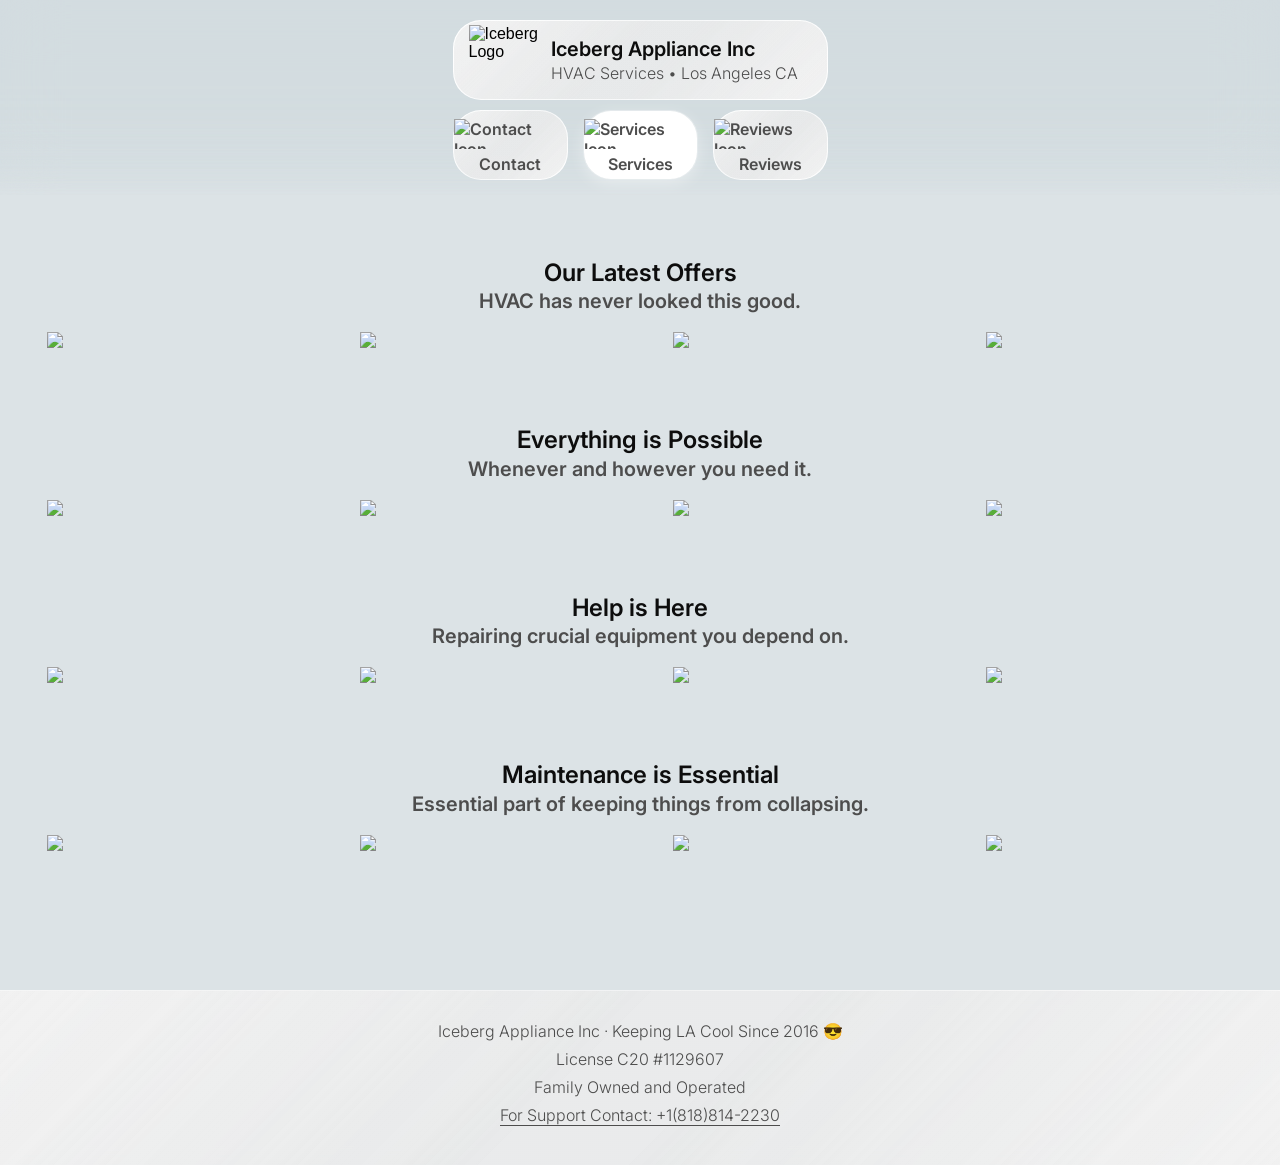
==== index.html @ 2c3974d7 "updates :)" ====
<!DOCTYPE html>
<html lang="en">
<head>
    <meta charset="UTF-8">
    <meta name="viewport" content="width=device-width, initial-scale=1.0">
    <title>L1L Project</title>
    <link rel="preconnect" href="https://fonts.googleapis.com">
    <link rel="preconnect" href="https://fonts.gstatic.com" crossorigin>
    <link href="https://fonts.googleapis.com/css2?family=Inter:wght@400;500;600;700;800;900&display=swap" rel="stylesheet">
    <link rel="stylesheet" href="Global Styles.css">
</head>

<body class="L1">

<div class="HeaderContainer">

<div class="I1T1">
  <div class="I1">
    <img src="https://i.postimg.cc/KYDVKf7N/iceberg_logo_v3_2_01.png"
         alt="Iceberg Logo" class="LogoImg">
    <div class="T1">
      <p class="T13T">Iceberg Appliance Inc</p>
      <p class="T14M">HVAC Services • Los Angeles CA</p>
    </div>
  </div>
</div>

<div class="B3">
    <a href="javascript:void(0)" id="btn-CP" class="CB" onclick="showPage('CP')">
        <img src="https://i.postimg.cc/QMMyB61G/CBI.png" class="CBI" alt="Contact Icon">
        Contact
    </a>
    <a href="javascript:void(0)" id="btn-MP" class="MB active" onclick="showPage('MP')">
        <img src="https://i.postimg.cc/4dDLSsMX/MBI.png" class="MBI" alt="Services Icon">
        Services
    </a>
    <a href="javascript:void(0)" id="btn-RP" class="RB" onclick="showPage('RP')">
        <img src="https://i.postimg.cc/KjtqXCS0/RBI.png" class="RBI" alt="Reviews Icon">
        Reviews
    </a>
</div>
</div>

<div id="MP" class="PageContent">

    <p class="MOT">Our Latest Offers<span>HVAC has never looked this good.</span></p>
    <div class="carousel-spacer">
        <div class="c-container" id="MOC">
            <div class="c-track">
                <div class="c-item"><img src="https://i.postimg.cc/FHLhCDRZ/MOC1.png" class="c-image"></div>
                <div class="c-item"><img src="https://i.postimg.cc/hjWZZxgZ/MOC2.png" class="c-image"></div>
                <div class="c-item"><img src="https://i.postimg.cc/MZCRMSxh/MOC3.png" class="c-image"></div>
                <div class="c-item"><img src="https://i.postimg.cc/HxBm8NZW/MOC4.png" class="c-image"></div>
                <div class="c-item" onclick="showPage('CP')" style="cursor: pointer;"><img src="https://i.postimg.cc/bYxMXL2r/MOC5.png" class="c-image"></div>
            </div>
        </div>
    </div>

    <p class="MIT">Everything is Possible<span>Whenever and however you need it.</span></p>
    <div class="carousel-spacer">
        <div class="c-container" id="MIC">
            <div class="c-track">
                <div class="c-item"><img src="https://i.postimg.cc/FRsGqgqV/MIC1.png" class="c-image"></div>
                <div class="c-item"><img src="https://i.postimg.cc/ZRT5p0gm/MIC2.png" class="c-image"></div>
                <div class="c-item"><img src="https://i.postimg.cc/zvQzs7Gd/MIC3.png" class="c-image"></div>
                <div class="c-item" onclick="showPage('IP')" style="cursor: pointer;"><img src="https://i.postimg.cc/J79r000v/MIC4.png" class="c-image"></div>
            </div>
        </div>
    </div>

    <p class="MRT">Help is Here<span>Repairing crucial equipment you depend on.</span></p>
    <div class="carousel-spacer">
        <div class="c-container" id="MRC">
            <div class="c-track">
                <div class="c-item"><img src="https://i.postimg.cc/RFDxhFx4/MRC1.png" class="c-image"></div>
                <div class="c-item"><img src="https://i.postimg.cc/cC3Ym6BW/MRC2.png" class="c-image"></div>
                <div class="c-item"><img src="https://i.postimg.cc/9XDrpwMP/MRC3.png" class="c-image"></div>
                <div class="c-item" onclick="showPage('CP')" style="cursor: pointer;"><img src="https://i.postimg.cc/526Fz7Bj/MRC4.png" class="c-image"></div>
            </div>
        </div>
    </div>

    <p class="MMT">Maintenance is Essential<span>Essential part of keeping things from collapsing.</span></p>
    <div class="carousel-spacer">
        <div class="c-container" id="MMC">
            <div class="c-track">
                <div class="c-item"><img src="https://i.postimg.cc/pTFM9vWQ/MMC1.png" class="c-image"></div>
                <div class="c-item"><img src="https://i.postimg.cc/rybbZFsY/MMC2.png" class="c-image"></div>
                <div class="c-item"><img src="https://i.postimg.cc/J7jWMRdm/MMC3.png" class="c-image"></div>
                <div class="c-item" onclick="showPage('CP')" style="cursor: pointer;"><img src="https://i.postimg.cc/MH98bY7W/MMC4.png" class="c-image"></div>
            </div>
        </div>
    </div>

</div>

</div> <div id="CP" class="PageContent" style="display:none;">
    <p class="MOT">Contact us Directly</p>
<a href="tel:+18188142230" class="ReusableButton">
    <div class="RB-Row"><p class="RB-Name">Arman Petrosyan</p></div>
    <div class="RB-Row"><p class="RB-Info">818-814-2230</p></div>
    <img src="https://i.postimg.cc/HnTkRWKS/CBI2.png" class="RB-Icon" alt="Phone Icon">
</a>

<a href="mailto:icebergappliance@gmail.com" class="ReusableButton">
    <div class="RB-Row"><p class="RB-Name">Company Mail</p></div>
    <div class="RB-Row"><p class="RB-Info">icebergappliance@gmail.com</p></div>
    <img src="https://i.postimg.cc/2885x6h9/EBI2.png" class="RB-Icon" alt="Mail Icon">
</a>

    <p class="MOT">Resources</p>
<a href="javascript:void(0)" onclick="showPage('IP')" class="ReusableButton">
    <div class="RB-Row"><p class="RB-Name">Inventory Page</p></div>
    <div class="RB-Row"><p class="RB-Info">See what's possible.</p></div>
    <img src="https://i.postimg.cc/L67wpQ49/IBI2.png" class="RB-Icon" alt="Inventory Icon">
</a>


    <p class="MOT">Our Serving Area</p>
    <div class="AboutPhotoWrapper">
    <img src="https://i.postimg.cc/8zWtFSFD/test-MAP.jpg" alt="Iceberg Appliance Serving Area Map" class="CompanyPhoto">
    </div>

    <p class="MOT">About our Company</p>

<div class="carousel-spacer">
    <div class="c-container" id="AboutC">
        <div class="c-track">
            <div class="c-item"><img src="https://i.postimg.cc/pLQRjrDS/kamo-condensor.png" class="c-image"></div>
            <div class="c-item"><img src="https://i.postimg.cc/5yHfQm3Q/arman-minisplit.png" class="c-image"></div>
            <div class="c-item"><img src="https://i.postimg.cc/kgP7DKtQ/kamo-4way.png" class="c-image"></div>
            <div class="c-item"><img src="https://i.postimg.cc/sXjF7JVX/arman-condeser.png" class="c-image"></div>
            <div class="c-item"><img src="https://i.postimg.cc/cJsZBWh4/kamo-mitsubishi-condensor.png" class="c-image"></div>
            <div class="c-item"><img src="https://i.postimg.cc/7PcH8pHW/arman-package.png" class="c-image"></div>
            <div class="c-item"><img src="https://i.postimg.cc/C15g949Q/kamo-repair-minisplit.png" class="c-image"></div>
            <div class="c-item"><img src="https://i.postimg.cc/t4z7j2mY/kamo-repair.png" class="c-image"></div>
            <div class="c-item"><img src="https://i.postimg.cc/76jZVcfw/narek-and-arman-condenser.png" class="c-image"></div>
            <div class="c-item"><img src="https://i.postimg.cc/SjFb2bjF/kamo-repair-package.png" class="c-image"></div>
            <div class="c-item"><img src="https://i.postimg.cc/nzXLqZVQ/kamo-roof-fire.png" class="c-image"></div>
        </div>
    </div>
</div>

    <div class="AboutDescription">
    <div class="DescriptionText">
    <p class="MainBio">
    My name is Kamo, and HVAC has been my trade for 13+ years, from small 
    heat pumps to large commercial systems. Iceberg Appliance Inc is a family 
    business, and we've been serving the Los Angeles area since 2016, and it means 
    a lot to us to do right by every customer we meet.
    </p>
        
        <p class="HelpIntro">I’m here to help you with:</p>
        
        <ul class="HelpList">
            <li>Install any system, from minisplit units to full commercial builds</li>
            <li>Repair the equipment your home or business runs and depends upon</li>
            <li>Maintain what you have to avoid costly breakdowns</li>
        </ul>
        
        <p class="ClosingBio">
            We keep your systems running and your costs down.
        </p>
    </div>
    </div>

</div>

<div id="RP" class="PageContent" style="display:none;">

<p class="MOT">Businesses we work with:</p>
<div class="carousel-spacer">
    <div class="c-container" id="BWC">
        <div class="c-track">
            <div class="c-item bwc-item"><img src="https://i.postimg.cc/MpXyQ1s7/BI7.png" class="bwc-circle"></div>
            <div class="c-item bwc-item"><img src="https://i.postimg.cc/Mpg3khKt/BI2.png" class="bwc-circle"></div>
            <div class="c-item bwc-item"><img src="https://i.postimg.cc/BZNhZ8nC/BI4.png" class="bwc-circle"></div>
            <div class="c-item bwc-item"><img src="https://i.postimg.cc/PxQSwJzN/BI3.png" class="bwc-circle"></div>
            <div class="c-item bwc-item"><img src="https://i.postimg.cc/tCSmk10C/BI1.png" class="bwc-circle"></div>
            <div class="c-item bwc-item"><img src="https://i.postimg.cc/Qt6Xrrhq/BI6.png" class="bwc-circle"></div>
            <div class="c-item bwc-item"><img src="https://i.postimg.cc/B6Zqyv9b/BI5.png" class="bwc-circle"></div>
            <div class="c-item bwc-item"><img src="https://i.postimg.cc/vTMsktCZ/BI11.png" class="bwc-circle"></div>
            <div class="c-item bwc-item"><img src="https://i.postimg.cc/d1GF5xHj/BI10.png" class="bwc-circle"></div>
            <div class="c-item bwc-item"><img src="https://i.postimg.cc/HLcdyxQn/BI9.png" class="bwc-circle"></div>
            <div class="c-item bwc-item"><img src="https://i.postimg.cc/SxtmR8YP/BI8.png" class="bwc-circle"></div>
            <div class="c-item bwc-item"><img src="https://i.postimg.cc/dtHbjFQM/BI12.png" class="bwc-circle"></div>
            <div class="c-item bwc-item"><img src="https://i.postimg.cc/XYrT2PXy/BI13.png" class="bwc-circle"></div>
        
            <div class="c-item bwc-item"><img src="https://i.postimg.cc/MpXyQ1s7/BI7.png" class="bwc-circle"></div>
            <div class="c-item bwc-item"><img src="https://i.postimg.cc/Mpg3khKt/BI2.png" class="bwc-circle"></div>
            <div class="c-item bwc-item"><img src="https://i.postimg.cc/BZNhZ8nC/BI4.png" class="bwc-circle"></div>
            <div class="c-item bwc-item"><img src="https://i.postimg.cc/PxQSwJzN/BI3.png" class="bwc-circle"></div>
            <div class="c-item bwc-item"><img src="https://i.postimg.cc/tCSmk10C/BI1.png" class="bwc-circle"></div>
            <div class="c-item bwc-item"><img src="https://i.postimg.cc/Qt6Xrrhq/BI6.png" class="bwc-circle"></div>
            <div class="c-item bwc-item"><img src="https://i.postimg.cc/B6Zqyv9b/BI5.png" class="bwc-circle"></div>
            <div class="c-item bwc-item"><img src="https://i.postimg.cc/vTMsktCZ/BI11.png" class="bwc-circle"></div>
            <div class="c-item bwc-item"><img src="https://i.postimg.cc/d1GF5xHj/BI10.png" class="bwc-circle"></div>
            <div class="c-item bwc-item"><img src="https://i.postimg.cc/HLcdyxQn/BI9.png" class="bwc-circle"></div>
            <div class="c-item bwc-item"><img src="https://i.postimg.cc/SxtmR8YP/BI8.png" class="bwc-circle"></div>
            <div class="c-item bwc-item"><img src="https://i.postimg.cc/dtHbjFQM/BI12.png" class="bwc-circle"></div>
            <div class="c-item bwc-item"><img src="https://i.postimg.cc/XYrT2PXy/BI13.png" class="bwc-circle"></div>
        </div></div>
</div>

<div class="carousel-spacer">
<div class="c-container" id="RRC1">
        <div class="c-track">
            <div class="c-item rrc-item">
                <img src="https://i.postimg.cc/mkjWk7Lc/frank.png" class="c-image" alt="Review 1">
            </div>
            <div class="c-item rrc-item">
                <img src="https://i.postimg.cc/Z59XtGdS/michael.png" class="c-image" alt="Review 2">
            </div>
            <div class="c-item rrc-item">
                <img src="https://i.postimg.cc/7YZpXGPG/maria.png" class="c-image" alt="Review 3">
            </div>
            <div class="c-item rrc-item">
                <img src="https://i.postimg.cc/1RrQv1Gx/gamer.png" class="c-image" alt="Review 4">
            </div>
            <div class="c-item rrc-item">
                <img src="https://i.postimg.cc/D0yYCHTp/siddharth.png" class="c-image" alt="Review 4">
            </div>

</div></div></div>

<p class="MOT">Social Proof</p>

<a href="https://offerup.co/5r527uEO83b" class="ReusableButton">
    <div class="RB-Row"><p class="RB-Name">OfferUp Page</p></div>
    <div class="RB-Row"><p class="RB-Info">★ 5.0 (34)</p></div>
    <img src="https://i.postimg.cc/PqM289YW/offerup.png" class="RB-Icon" alt="Description">
</a>

<a href="https://www.facebook.com/marketplace/profile/100054675277169/" class="ReusableButton">
    <div class="RB-Row"><p class="RB-Name">Facebook Marketplace Page</p></div>
    <div class="RB-Row"><p class="RB-Info">★ 4.7 (14)</p></div>
    <img src="https://i.postimg.cc/bv2qy0nS/Facebook-marketplace.png" class="RB-Icon" alt="Description">
</a>

<a href="https://www.yelp.com/biz/iceberg-appliance-panorama-4" class="ReusableButton">
    <div class="RB-Row"><p class="RB-Name">Yelp Page</p></div>
    <div class="RB-Row"><p class="RB-Info">★ 5.0 (2)</p></div>
    <img src="https://i.postimg.cc/9X1Pty4M/yelp.png" class="RB-Icon" alt="Description">
</a>

<a href="https://www.buildzoom.com/contractor/iceberg-appliance-inc" class="ReusableButton">
    <div class="RB-Row"><p class="RB-Name">BuildZoom Page</p></div>
    <div class="RB-Row"><p class="RB-Info">★ BZ Score 93%</p></div>
    <img src="https://i.postimg.cc/P51k0fnZ/buildzoom.png" class="RB-Icon" alt="Description">
</a>



</div>

<div id="IP" class="PageContent" style="display:none;">

   <div id="inventory-ducted">
        <p class="MOT">Condenser + Square Air Handler</p>
        <div class="carousel-spacer"><div class="c-container"><div class="c-track">
            <div class="c-item"><img src="https://i.postimg.cc/MTDhRykB/DT11.png" class="c-image"></div>
            <div class="c-item"><img src="https://i.postimg.cc/nrX0z7p5/DT12.png" class="c-image"></div>
            <div class="c-item"><img src="https://i.postimg.cc/RVngxcPS/DT13.png" class="c-image"></div>
            <div class="c-item"><img src="https://i.postimg.cc/6Qz0fzQj/DT14.png" class="c-image"></div>
        </div></div></div>

        <p class="MOT">Condenser + Slim Air Handler</p>
        <div class="carousel-spacer"><div class="c-container"><div class="c-track">
            <div class="c-item"><img src="https://i.postimg.cc/bwhW6Czh/DT21.png" class="c-image"></div>
            <div class="c-item"><img src="https://i.postimg.cc/pd0SLPKy/DT22.png" class="c-image"></div>
            <div class="c-item"><img src="https://i.postimg.cc/cC3khY21/DT23.png" class="c-image"></div>
            <div class="c-item"><img src="https://i.postimg.cc/QxLyt4KT/DT24.png" class="c-image"></div>
        </div></div></div>

        <p class="MOT">2 in 1 Package Unit</p>
        <div class="carousel-spacer"><div class="c-container"><div class="c-track">
            <div class="c-item"><img src="https://i.postimg.cc/kgqYN2cm/DT31.png" class="c-image"></div>
            <div class="c-item"><img src="https://i.postimg.cc/xdds7BBV/DT32.png" class="c-image"></div>
            <div class="c-item"><img src="https://i.postimg.cc/j5wMqPsX/DT33.png" class="c-image"></div>
            <div class="c-item"><img src="https://i.postimg.cc/sx5K7zG6/DT34.png" class="c-image"></div>
            <div class="c-item"><img src="https://i.postimg.cc/nhFTj6Fc/DT35.png" class="c-image"></div>
        </div></div></div>

        <p class="MOT">Condensor + Wall Mount</p>
        <div class="carousel-spacer"><div class="c-container"><div class="c-track">
            <div class="c-item"><img src="https://i.postimg.cc/mg17Mtyz/DL11.png" class="c-image"></div>
            <div class="c-item"><img src="https://i.postimg.cc/j2kJnbWB/DL12.png" class="c-image"></div>
            <div class="c-item"><img src="https://i.postimg.cc/PrPDsPcS/DL13.png" class="c-image"></div>
            <div class="c-item"><img src="https://i.postimg.cc/yYtZV7Cd/DLX4.png" class="c-image"></div>
        </div></div></div>

        <p class="MOT">Condensor + 4 way Cassette</p>
        <div class="carousel-spacer"><div class="c-container"><div class="c-track">
            <div class="c-item"><img src="https://i.postimg.cc/brytJjP4/DL21.png" class="c-image"></div>
            <div class="c-item"><img src="https://i.postimg.cc/PfyD7Nzf/DL22.png" class="c-image"></div>
            <div class="c-item"><img src="https://i.postimg.cc/x1JbqRwZ/DL23.png" class="c-image"></div>
            <div class="c-item"><img src="https://i.postimg.cc/yYtZV7Cd/DLX4.png" class="c-image"></div>
            <div class="c-item"><img src="https://i.postimg.cc/YqjvyRCh/DL25.png" class="c-image"></div>
        </div></div></div>

        <p class="MOT">Condensor + 1 way Cassette</p>
        <div class="carousel-spacer"><div class="c-container"><div class="c-track">
            <div class="c-item"><img src="https://i.postimg.cc/J00zv7Mz/DL31.png" class="c-image"></div>
            <div class="c-item"><img src="https://i.postimg.cc/T2NwmbJ1/DL32.png" class="c-image"></div>
            <div class="c-item"><img src="https://i.postimg.cc/m2crSrmY/DL33.png" class="c-image"></div>
            <div class="c-item"><img src="https://i.postimg.cc/yYtZV7Cd/DLX4.png" class="c-image"></div>
            <div class="c-item"><img src="https://i.postimg.cc/V6GYqyM2/DL35.png" class="c-image"></div>
            <div class="c-item"><img src="https://i.postimg.cc/6qFtPdM8/DL36.png" class="c-image"></div>
        </div></div></div>

        <p class="MOT">Condensor + Floor Mount</p>
        <div class="carousel-spacer"><div class="c-container"><div class="c-track">
            <div class="c-item"><img src="https://i.postimg.cc/hP7Sd5Gy/DL41.png" class="c-image"></div>
            <div class="c-item"><img src="https://i.postimg.cc/fRcDHSmq/DL42.png" class="c-image"></div>
            <div class="c-item"><img src="https://i.postimg.cc/6QzwKsH4/DL43.png" class="c-image"></div>
            <div class="c-item"><img src="https://i.postimg.cc/yYtZV7Cd/DLX4.png" class="c-image"></div>
        </div></div></div>

        <p class="MOT">2 in 1 Window Unit</p>
        <div class="carousel-spacer"><div class="c-container"><div class="c-track">
            <div class="c-item"><img src="https://i.postimg.cc/Znvh6WJH/DL51.png" class="c-image"></div>
            <div class="c-item"><img src="https://i.postimg.cc/0N5jD0Fw/DL52.png" class="c-image"></div>
            <div class="c-item"><img src="https://i.postimg.cc/1tfzY59z/DL53.png" class="c-image"></div>
        </div></div></div>

    </div>
    
    <div id="inventory-accessories" style="display:none;">
    <p class="MOT">Modern Linear Diffuser Vents</p>
    <div class="carousel-spacer">
        <div class="c-container">
            <div class="c-track">
                <div class="c-item"><img src="https://i.postimg.cc/mg17Mtyz/DL11.png" class="c-image"></div>
                </div></div></div>
    <p class="MOT">Modern Thermostat Air Controls</p>
    <div class="carousel-spacer">
        <div class="c-container">
            <div class="c-track">
                <div class="c-item"><img src="https://i.postimg.cc/mg17Mtyz/DL11.png" class="c-image"></div>
                <div class="c-item"><img src="https://i.postimg.cc/mg17Mtyz/DL11.png" class="c-image"></div>
                <div class="c-item"><img src="https://i.postimg.cc/mg17Mtyz/DL11.png" class="c-image"></div>
            </div></div></div>
    </div>

    <div id="inventory-ductless" style="display:none;">
        <p class="MOT">Condensor + Wall Mount</p>
        <div class="carousel-spacer"><div class="c-container"><div class="c-track">
            <div class="c-item"><img src="https://i.postimg.cc/mg17Mtyz/DL11.png" class="c-image"></div>
            <div class="c-item"><img src="https://i.postimg.cc/j2kJnbWB/DL12.png" class="c-image"></div>
            <div class="c-item"><img src="https://i.postimg.cc/PrPDsPcS/DL13.png" class="c-image"></div>
            <div class="c-item"><img src="https://i.postimg.cc/yYtZV7Cd/DLX4.png" class="c-image"></div>
        </div></div></div>
        <p class="MOT">Condensor + 4 way Cassette</p>
        <div class="carousel-spacer"><div class="c-container"><div class="c-track">
            <div class="c-item"><img src="https://i.postimg.cc/brytJjP4/DL21.png" class="c-image"></div>
            <div class="c-item"><img src="https://i.postimg.cc/PfyD7Nzf/DL22.png" class="c-image"></div>
            <div class="c-item"><img src="https://i.postimg.cc/x1JbqRwZ/DL23.png" class="c-image"></div>
            <div class="c-item"><img src="https://i.postimg.cc/yYtZV7Cd/DLX4.png" class="c-image"></div>
            <div class="c-item"><img src="https://i.postimg.cc/YqjvyRCh/DL25.png" class="c-image"></div>
        </div></div></div>
        <p class="MOT">Condensor + 1 way Cassette</p>
        <div class="carousel-spacer"><div class="c-container"><div class="c-track">
            <div class="c-item"><img src="https://i.postimg.cc/J00zv7Mz/DL31.png" class="c-image"></div>
            <div class="c-item"><img src="https://i.postimg.cc/T2NwmbJ1/DL32.png" class="c-image"></div>
            <div class="c-item"><img src="https://i.postimg.cc/m2crSrmY/DL33.png" class="c-image"></div>
            <div class="c-item"><img src="https://i.postimg.cc/yYtZV7Cd/DLX4.png" class="c-image"></div>
            <div class="c-item"><img src="https://i.postimg.cc/V6GYqyM2/DL35.png" class="c-image"></div>
            <div class="c-item"><img src="https://i.postimg.cc/6qFtPdM8/DL36.png" class="c-image"></div>
        </div></div></div>
        <p class="MOT">Condensor + Floor Mount</p>
        <div class="carousel-spacer"><div class="c-container"><div class="c-track">
            <div class="c-item"><img src="https://i.postimg.cc/hP7Sd5Gy/DL41.png" class="c-image"></div>
            <div class="c-item"><img src="https://i.postimg.cc/fRcDHSmq/DL42.png" class="c-image"></div>
            <div class="c-item"><img src="https://i.postimg.cc/6QzwKsH4/DL43.png" class="c-image"></div>
            <div class="c-item"><img src="https://i.postimg.cc/yYtZV7Cd/DLX4.png" class="c-image"></div>
        </div></div></div>
        <p class="MOT">2 in 1 Window Unit</p>
        <div class="carousel-spacer"><div class="c-container"><div class="c-track">
            <div class="c-item"><img src="https://i.postimg.cc/Znvh6WJH/DL51.png" class="c-image"></div>
            <div class="c-item"><img src="https://i.postimg.cc/0N5jD0Fw/DL52.png" class="c-image"></div>
            <div class="c-item"><img src="https://i.postimg.cc/1tfzY59z/DL53.png" class="c-image"></div>
        </div></div></div>
    </div>

</div>

<script>
// Page switching logic
function showPage(pageId) {
    // 1. Reset scroll position to the top
    window.scrollTo(0, 0);

    // 2. Existing logic to swap pages
    document.querySelectorAll('.PageContent').forEach(div => div.style.display = 'none');
    document.getElementById(pageId).style.display = 'block';
    
    // 3. Update navigation button active states
    document.querySelectorAll('.B3 a').forEach(btn => btn.classList.remove('active'));
    
    // Check if the button exists before adding active class (prevents error for 'IP' page)
    const activeBtn = document.getElementById('btn-' + pageId);
    if (activeBtn) {
        activeBtn.classList.add('active');
    }
}

// The "Finger-style" Mouse Drag
const sliders = document.querySelectorAll('.c-container');
let isDown = false;
let startX;
let scrollLeft;

sliders.forEach(slider => {
    slider.addEventListener('mousedown', (e) => {
        isDown = true;
        slider.classList.add('active');
        startX = e.pageX - slider.offsetLeft;
        scrollLeft = slider.scrollLeft;
        slider.style.scrollSnapType = 'none'; // Disable snap while dragging
    });
    slider.addEventListener('mouseleave', () => {
        isDown = false;
    });
    slider.addEventListener('mouseup', () => {
        isDown = false;
        slider.style.scrollSnapType = 'x mandatory'; // Re-enable snap
    });
    slider.addEventListener('mousemove', (e) => {
        if (!isDown) return;
        e.preventDefault();
        const x = e.pageX - slider.offsetLeft;
        const walk = (x - startX); 
        slider.scrollLeft = scrollLeft - walk;
    });
});

(function () {
    const track = document.querySelector("#BWC .c-track");
    if (!track) return;

    // Clone the items to create an infinite loop effect
    const items = track.innerHTML;
    track.innerHTML = items + items; // Double the items

    let position = 0;
    const speed = 0.35; // Pixels per frame (adjust for speed)
    let animationId = null;

    // Calculate the width of one set of logos
    function getTrackWidth() {
        // Get the total width of all items including gaps
        const totalWidth = track.scrollWidth / 2; // Since we doubled the items
        return totalWidth;
    }

    function animate() {
        position += speed;
        
        const loopWidth = getTrackWidth();
        
        // Reset position when we've scrolled through one full set
        if (position >= loopWidth) {
            position = 0;
            // Instant reset without animation
            track.style.transition = 'none';
            track.style.transform = `translate3d(0, 0, 0)`;
            // Force reflow
            track.offsetHeight;
            track.style.transition = '';
        }
        
        track.style.transform = `translate3d(${-position}px, 0, 0)`;
        
        animationId = requestAnimationFrame(animate);
    }

    // Start the animation
    animate();

    // Clean up on page unload
    window.addEventListener('beforeunload', () => {
        if (animationId) {
            cancelAnimationFrame(animationId);
        }
    });

})();

</script>

<div class="Footer">
    <p class="FooterText">Iceberg Appliance Inc · Keeping LA Cool Since 2016 😎</p>
    <p class="FooterText">License C20 #1129607</p>
    <p class="FooterText">Family Owned and Operated</p>
    <a href="tel:+18188142230" class="FooterPhone">For Support Contact: +1(818)814-2230</a>
</div>

</body>
</html>
---- Global Styles.css ----
:root {
    /* #1 Iceberg Title */
    --size-1: 20px;
    --color-1: hsl(0, 0%, 5%);
    --font-1: 'Inter', sans-serif;
    --weight-1: 600;

    /* #2 Card Text Black */
    --size-2: 24px;
    --color-2: hsl(0, 0%, 5%);
    --font-2: 'Inter', sans-serif;
    --weight-2: 600;

    /* #6 Card Text Gray */
    --size-6: 20px;
    --color-6: hsl(0, 0%, 30%);
    --font-6: 'Inter', sans-serif;
    --weight-6: 600;

    /* #3 16px Helvetica Bold Black */
    --size-3: 16px;
    --color-3: hsl(0, 0%, 5%);
    --font-3: 'Inter', sans-serif;
    --weight-3: 600;

    /* #7 16px Helvetica Bold Black */
    --size-7: 20px;
    --color-7: hsl(0, 0%, 5%);
    --font-7: 'Inter', sans-serif;
    --weight-7: 300;
    
    /* #4 B3 Buttons */
    --size-4: 16px;
    --color-4: hsl(0, 0%, 30%);
    --font-4: 'Inter', sans-serif;
    --weight-4: 600;

    /* #5 Iceberg Subtext */
    --size-5: 16px;
    --color-5: hsl(0, 0%, 30%);
    --font-5: 'Inter', sans-serif;
    --weight-5: 300;

    /* Glass Gradient */
    --glass-bg: rgba(238, 238, 238, 0.5);
    --glass-border: 1.5px solid rgba(255, 255, 255, 0.4);
    --glass-blur: blur(10px);
    --glass-shine: 
        linear-gradient(135deg, hsla(0, 0%, 50%, 0.1) 0%, hsla(0, 0%, 50%, 0.1) 100%),
        linear-gradient(135deg, rgba(255, 255, 255, 1) 0%, rgba(255, 255, 255, .6) 45%, rgba(255, 255, 255, .6) 55%, rgba(255, 255, 255, 1) 100%);
}

* {
margin: 0;
padding: 0;
box-sizing: border-box;
}
html, body {
width: 100%;
height: 100%;
}
.L1 {
    padding-top: 240px; /* Adjust this to match the height of your header */
    background-color: #dce3e6;
    min-height: 100vh;
    overflow-x: hidden;
    position: relative;
    font-family: 'Helvetica', sans-serif;
}
/* Background Gradient Layer */
.L1::before {
content: "";
position: fixed;
top: 0;
left: 0;
width: 100%;
height: 100%;
z-index: -1;
/* Your exact color with 0.8 opacity to allow for the blur */
background: #dce3e6;
pointer-events: none;
}
.HeaderContainer {
    position: fixed; /* Changed from sticky to fixed */
    top: 0;
    left: 0;
    width: 100%;
    z-index: 1000;
    padding-bottom: 15px;
    background: transparent;
    transform: translateZ(0);
    -webkit-transform: translateZ(0);
}
/* The Ghost Layer (Holds the Gradient Blur) */
.HeaderContainer::before {
content: "";
position: absolute;
top: 0;
left: 0;
width: 100%;
height: 100%;
z-index: -1;

/* 1. INCREASED BLUR: This distorts the content behind it */
backdrop-filter: blur(30px);
-webkit-backdrop-filter: blur(30px);
/* 2. LOWER OPACITY: This is the key. 0.4 allows you to SEE the blur. */
background: hsla(199, 19%, 81%, 0.4);
/* 3. THE MASK: Keeps the top strong and bottom faded */
mask-image: linear-gradient(
to bottom,

rgba(0, 0, 0, 1.0) 40%,
rgba(0, 0, 0, 0.95) 60%,
rgba(0, 0, 0, 0.9) 70%,
rgba(0, 0, 0, 0.7) 85%,
rgba(0, 0, 0, 0.5) 90%,
rgba(0, 0, 0, 0.3) 95%,
rgba(0, 0, 0, 0.05) 100%

);
-webkit-mask-image: linear-gradient(
to bottom,

rgba(0, 0, 0, 1.0) 40%,
rgba(0, 0, 0, 0.95) 60%,
rgba(0, 0, 0, 0.9) 70%,
rgba(0, 0, 0, 0.7) 85%,
rgba(0, 0, 0, 0.5) 90%,
rgba(0, 0, 0, 0.3) 95%,
rgba(0, 0, 0, 0.05) 100%
);
}
.I1T1 {
    padding-top: 20px;
    width: 100%;
    box-sizing: border-box;
    display: flex;
    justify-content: center;
}
.T1 {
    --gap-top-mid: 2px;
    --gap-mid-bot: 0px;
    display: flex;
    flex-direction: column;
    align-items: flex-start; /* This aligns the 'H' in HVAC and 'L' in License */
    text-align: left;        /* Ensures text doesn't try to center inside the box */
}
.T13T {
font-family: var(--font-1);
font-weight: var(--weight-1);
font-size: var(--size-1);
color: var(--color-1);
margin-bottom: var(--gap-top-mid);
}
.T14M {
font-family: var(--font-5);
font-weight: var(--weight-5);
font-size: var(--size-5);
color: var(--color-5);
margin-bottom: var(--gap-mid-bot);
}
.T14B {
font-family: var(--font-5);
font-weight: var(--weight-5);
font-size: var(--size-5);
color: var(--color-5);
letter-spacing: -1px;
}

.I1 {
    --logo-size: 70px;
    width: calc(100% - 20px);  /* same as B3's margin-left + margin-right */
    max-width: 375px;           /* caps it to button row width on wider phones */
    height: 80px;
    border-radius: 28px;
    background-color: var(--glass-bg);
    border: var(--glass-border);
    backdrop-filter: var(--glass-blur);
    -webkit-backdrop-filter: var(--glass-blur);
    background-image: var(--glass-shine);
    background-origin: border-box;
    background-clip: padding-box, border-box;
    display: flex;
    align-items: center;
    justify-content: flex-start;
    padding-left: 15px;
    gap: 12px;
}

.LogoImg {
    width: var(--logo-size); /* This connects the image size to the 'slider' variable above */
    height: var(--logo-size);
    object-fit: contain;
    flex-shrink: 0;
}
.B3 {
margin-top: 10px;
margin-left: 10px;
margin-right: 10px;
display: flex;
justify-content: center;
gap: 15px;
}
.B3 a {
    --icon-size: 30px;       /* Adjust icon height */
    --icon-top-dist: 8px;    /* Distance from top wall */
    --text-bot-dist: 5px;    /* Distance from bottom wall */

    width: 115px;
    height: 70px;
    display: flex;
    flex-direction: column;
    align-items: center;
    justify-content: space-between;        /* Pushes icon to top wall and text to bottom wall */
    padding-top: var(--icon-top-dist);     /* These paddings use the sliders above */
    padding-bottom: var(--text-bot-dist);
    text-decoration: none;
    border-radius: 28px;
    cursor: pointer;
    /* Glassmorphism Effect */
    border: var(--glass-border); 
    backdrop-filter: var(--glass-blur);
    -webkit-backdrop-filter: var(--glass-blur);
    background-color: var(--glass-bg);
    background-image: var(--glass-shine); /* Points to your shine gradient */
    background-origin: border-box;        /* These ensure the glass effect layers correctly */
    background-clip: padding-box, border-box;

    font-family: var(--font-4);
    font-size: var(--size-4);
    font-weight: var(--weight-4);
    color: var(--color-4);

    transition: transform 0.8s cubic-bezier(0.25, 1, 0.5, 1), 
                background-image 0.8s ease, 
                box-shadow 0.8s ease;
    flex-shrink: 1;    /* Allows buttons to narrow down if the screen is too small */
    min-width: 0;      /* Prevents text from forcing the button to stay wide */
}
/* Individual Icon Controls */
.CBI, .MBI, .RBI {
    height: var(--icon-size);
    width: auto;
    display: block;
    object-fit: contain;
    flex-shrink: 0; /* Prevents icon from squishing */
}
.B3 a:active {
    transform: scale(0.92) !important; /* Forces a quick "squish" */
    transition: transform 0.1s ease !important; /* Makes the press feel instant */
}
.B3 a.active {
background-image: linear-gradient(135deg, #ffffff 0%, #ffffff 100%);
box-shadow: 0 4px 15px rgba(255, 255, 255, 0.4);
transform: scale(1);
}
/* Define the Fade In Animation */
@keyframes fadeEffect {

from { opacity: 0; }

to { opacity: 1; }

}
.PageContent h2,
.PageContent p {

padding: 0 20px;

}
/* fade into a page effect + dead space at the end */
.PageContent {
margin-top: -20px;
padding: 0; /* Removed side padding so Carousels touch walls */
padding-bottom: 100px;
text-align: center;
/* Fade In Animation */
animation: fadeEffect 1.1s ease-in-out;
}
.MOT, .MIT, .MRT, .MMT {
    font-family: var(--font-2);
    font-size: var(--size-2);
    color: var(--color-2);
    font-weight: var(--weight-2);
    text-align: left;
    margin-left: 20px;
    margin-top: 40px;
    margin-bottom: 0px;
    padding: 0;
    display: block;
    width: auto;      /* Lets it fill the screen naturally */
    max-width: none;  /* Removes the "narrow box" restriction */
    line-height: 1.1;
}
.MOT span, .MIT span, .MRT span, .MMT span {
    font-family: var(--font-6);
    font-size: var(--size-6);
    color: var(--color-6);
    font-weight: var(--weight-6);
    display: block; 
    margin-left: 0px; 
    margin-top: 4px;
}
.carousel-spacer {

display: block;

position: relative;

margin-top: 20px;

margin-bottom: 25px;

width: 100%;

}
.c-container {

overflow-x: auto;

overflow-y: hidden;

-webkit-overflow-scrolling: touch;

scrollbar-width: none;

scroll-snap-type: x mandatory;

scroll-behavior: smooth;

padding-bottom: 10px;

}
.c-container::-webkit-scrollbar { display: none; }
.c-track {

display: flex;

flex-wrap: nowrap;

align-items: stretch;

}
.c-item {

flex-shrink: 0;
margin-right: 13px;
scroll-snap-align: center;
text-decoration: none;
display: flex;
flex-direction: column;
width: 80vw; /* Mobile Size */

}
.c-track::before, .c-track::after {
content: '';
flex-shrink: 0;
width: 20px;
}
.c-image {
    width: 100%;
    height: auto;
    display: block;
    object-fit: contain;
    pointer-events: none; /* Add this line */
    user-select: none;    /* Add this line */
}
.nav-btn { display: none; }
/* Specific sizing for Horizontal/Offer images (510x330) */
.horizontal-item {
    width: 85vw !important; 
    /* The ratio calculation: (330 / 510) * 85vw = 55vw */
    height: auto; 
    display: flex;
    flex-direction: column;
}
.horizontal-item .c-image {
    width: 100%;
    height: auto;
    border-radius: 15px; 
    /* This ensures the box stays exactly the right shape for a 510x330 image */
    aspect-ratio: 510 / 330; 
    object-fit: contain; 
    display: block;
}
/* --- CONTACT BUTTONS --- */
/* Shared Container Style */
.PB1, .PB2 {
    /* 1. SIZE & WALL DISTANCE */
    height: 85px; 
    margin-left: 15px;  /* Matches your page standard */
    margin-right: 15px; /* Matches your page standard */
    position: relative;
    /* 2. INTERIOR LAYOUT (The 20px/15px Logic) */
    display: flex;
    flex-direction: column;
    justify-content: center; /* Pushes Row 1 to Top, Row 2 to Bottom */
    /* This creates the exact spacing from the walls you requested */
    gap: 10px;
    padding-top: 15px; 
    padding-bottom: 15px;
    padding-left: 15px; 
    padding-right: 15px; /* Added right padding for balance */
    box-sizing: border-box; /* Ensures padding doesn't increase the 140px height */

    /* 3. GLASSMOPRHISM (Matches B3) */
    text-decoration: none;
    border-radius: 60px;
    cursor: pointer;
    border: var(--glass-border); 
    backdrop-filter: var(--glass-blur);
    -webkit-backdrop-filter: var(--glass-blur);
    background-color: var(--glass-bg);
    background-image: var(--glass-shine);
    background-origin: border-box;
    background-clip: padding-box, border-box;
    /* 4. ANIMATION (Matches B3) */
    transition: transform 0.2s ease, background-image 0.8s ease, box-shadow 0.8s ease;
}
/* Margins to separate the buttons vertically */
.PB1 { margin-top: 20px; }
.PB2 { margin-top: 15px; }
#CBI1, #CBI2 {
    position: absolute;  /* Takes it out of the row flow */
    right: 10px;         /* 15px from right wall */
    top: 50%;            /* Middle of the button height */
    transform: translateY(-50%); /* Precise vertical centering */
    height: 75px;
    width: auto;
}
#CBN2 {
    transform: scaleX(0.95); 
    transform-origin: left;
    white-space: normal;
    overflow: hidden;
    text-overflow: ellipsis;
}
.AboutPhotoWrapper {
    width: 100%;
    /* Creates the 15px gap on mobile to match the PB1/PB2 buttons */
    padding: 0 15px; 
    box-sizing: border-box;
    display: flex;
    justify-content: center;
    margin-top: 15px;
}
.CompanyPhoto {
    width: 100%;
    /* Matches the max-width of your Contact buttons (PB1/PB2) */
    max-width: 500px; 
    height: auto;
    border-radius: 25px; 
    display: block;
    /* Optional: subtle shadow to match the professional design */
    box-shadow: 0 4px 15px rgba(0, 0, 0, 0.05);
}
.AboutDescription {
    width: 100%;
    padding: 0 15px; /* Matches the 15px side gap of your PB1/PB2 buttons */
    box-sizing: border-box;
    display: flex;
    justify-content: center;
    margin-top: 15px;
}
.DescriptionText {
    width: 100%;
    max-width: 500px; /* Matches CompanyPhoto and Contact buttons */
    text-align: left;
    padding: 0 !important; /* Forces the container to the absolute edge */
}
/* Apply #7 Preset and Reset Margins */
.MainBio, .ClosingBio, .HelpIntro {
    font-family: var(--font-7);
    font-size: var(--size-7);
    color: var(--color-7);
    font-weight: var(--weight-7);
    line-height: 1.4;
    margin-bottom: 12px;
    
    /* --- THE FIX --- */
    margin-left: 0 !important;   /* Forces text to the left wall */
    padding-left: 0 !important;  /* Removes any inherited padding */
}
/* Dotted List Alignment */
.HelpList {
    list-style-type: "• "; 
    /* This allows the bullet to sit slightly in, or set to 1em to pull it closer to the wall */
    padding-left: 1.1em; 
    margin-left: 0 !important;
    margin-bottom: 12px;
}
.HelpList li {
    font-family: var(--font-7);
    font-size: var(--size-7);
    color: var(--color-7);
    font-weight: var(--weight-7);
    margin-bottom: 4px;
    padding-left: 5px; 
}

/* Phone Button */
.PB-Row {
    display: flex;
    flex-direction: row;
    align-items: center;
    justify-content: flex-start; /* Keeps CBT and CBN on the left wall */
    width: 100%;
    padding-right: 15px;         /* 15px buffer for the icon */
    box-sizing: border-box;
}
.PB-Name {
    font-family: var(--font-3);
    font-weight: var(--weight-3);
    font-size: var(--size-3);
    color: var(--color-3);
    line-height: 1;
}
.PB-Phone {
    font-family: var(--font-5);
    font-weight: var(--weight-5);
    font-size: var(--size-5);
    color: var(--color-5); /* Using color-4 to match the preset */
    line-height: 1;
}

/* --- RUB: RATE US BUTTON --- */
.RUB {
    /* 1. SIZE & POSITION */
    height: 60px; 
    margin: 20px 15px 0 15px;
    display: flex;
    flex-direction: row;
    align-items: center;
    justify-content: space-between;
    padding: 0 35px;
    box-sizing: border-box;
    text-decoration: none;

    /* 2. GLASS EFFECT (Matches B3) */
    border-radius: 60px;
    border: var(--glass-border); 
    backdrop-filter: var(--glass-blur);
    -webkit-backdrop-filter: var(--glass-blur);
    background-color: var(--glass-bg);
    background-image: var(--glass-shine);
    background-origin: border-box;
    background-clip: padding-box, border-box;

    /* 3. TEXT STYLE #4 */
    font-family: var(--font-4);
    font-size: var(--size-4);
    font-weight: var(--weight-4);
    color: var(--color-4);
    
    cursor: pointer;
    transition: transform 0.2s ease, background-image 0.8s ease;
}
.RUB-Col {
    display: flex;
    align-items: center;
    white-space: nowrap;
}
.RUB-Mid {
    flex-grow: 1;
    justify-content: center;
}
.RUB-Right { 
    justify-content: flex-end; 
    text-decoration: underline;    /* Adds the underline */
    text-underline-offset: 4px;    /* Optional: Gives space between text and line */
}
.RUB-Star {
    height: 18px; 
    width: auto;
    margin-right: 6px;
}
.RUB:active {
    transform: scale(0.98) !important; 
    background-color: #ffffff !important;
    background-image: linear-gradient(135deg, #ffffff 0%, #ffffff 100%) !important;
    border-color: #ffffff !important;
    box-shadow: 0 4px 15px rgba(255, 255, 255, 0.4) !important;
    transition: transform 0.1s ease, background-color 0.1s ease;
}

/* --- BWC Businesses we worked with carousel --- */

#BWC .c-track {
    display: flex;
    flex-wrap: nowrap;
    gap: 15px;
    width: max-content !important; /* Force width to fit content */
    will-change: transform;
    transform: translate3d(0, 0, 0);
    backface-visibility: hidden;
}

#BWC .bwc-item {
    flex: 0 0 80px !important;
    width: 80px !important;
    min-width: 80px !important;
    margin: 0 !important;
    scroll-snap-align: unset;
}

#BWC .bwc-item img {
    width: 80px;
    height: 80px;
    object-fit: contain;
    display: block;
}

/* Make the container hide overflow properly */
#BWC {
    overflow: hidden !important;
}

/* IP Page Selector Styles */
.B2-Selector {
    margin-top: 30px;
    display: flex;
    justify-content: center;
    gap: 15px;
    
    /* THE FIX: Matches RUB and PB buttons */
    max-width: 500px;
    margin-left: auto;
    margin-right: auto;
    padding: 0 15px; /* Side buffer for smaller screens */
    width: 100%;
}

.sub-btn {
    /* Changed to flex: 1 so they split the 500px width evenly */
    flex: 1; 
    height: 60px;
    display: flex;
    align-items: center;
    justify-content: center;
    gap: 10px;
    text-decoration: none;
    border-radius: 28px;
    
    /* Glass Preset */
    border: var(--glass-border); 
    backdrop-filter: var(--glass-blur);
    -webkit-backdrop-filter: var(--glass-blur);
    background-color: var(--glass-bg);
    background-image: var(--glass-shine);
    
    /* Font #4 */
    font-family: var(--font-4);
    font-size: var(--size-4);
    font-weight: var(--weight-4);
    color: var(--color-4);
    transition: all 0.3s ease;
    
    min-width: 0; /* Prevents overflow on very small phones */
}

.sub-btn.active {
    background-image: linear-gradient(135deg, #ffffff 0%, #ffffff 100%);
    box-shadow: 0 4px 15px rgba(255, 255, 255, 0.4);
    color: var(--color-1); /* Optional: makes text sharper when active */
}

.sub-icon {
    height: 18px; 
    width: auto;
}

.sub-btn:active {
    transform: scale(0.95);
}


/* --- NEW REUSABLE BUTTON COMPONENT --- */
.ReusableButton {
    /* Sizing & spacing */
    height: 85px;
    margin: 15px 15px 0 15px;
    position: relative;
    max-width: 500px;
    width: 100%;
    margin-left: auto;
    margin-right: auto;
    box-sizing: border-box;
    
    /* Layout */
    display: flex;
    flex-direction: column;
    justify-content: center;
    gap: 10px;
    padding: 15px 15px 15px 15px;
    
    /* Glassmorphism (matches your B3 buttons) */
    text-decoration: none;
    border-radius: 60px;
    cursor: pointer;
    border: var(--glass-border);
    backdrop-filter: var(--glass-blur);
    -webkit-backdrop-filter: var(--glass-blur);
    background-color: var(--glass-bg);
    background-image: var(--glass-shine);
    background-origin: border-box;
    background-clip: padding-box, border-box;
    
    /* Transitions */
    transition: transform 0.2s ease, background-image 0.8s ease, box-shadow 0.8s ease;
}

/* Each row inside the button */
.RB-Row {
    display: flex;
    flex-direction: row;
    align-items: center;
    justify-content: flex-start;
    width: 100%;
    /* Leave space for the icon on the right */
    padding-right: 80px;
    box-sizing: border-box;
}

/* Text styles (same as your #3 and #5 presets) */
.RB-Name {
    font-family: var(--font-3);
    font-weight: var(--weight-3);
    font-size: var(--size-3);
    color: var(--color-3);
    line-height: 1;
}

.RB-Info {
    font-family: var(--font-5);
    font-weight: var(--weight-5);
    font-size: var(--size-5);
    color: var(--color-5);
    line-height: 1;
}

/* Icon – absolute positioned on the right */
.RB-Icon {
    position: absolute;
    right: 10px;
    top: 50%;
    transform: translateY(-50%);
    height: 75px;
    width: auto;
}

/* Hover (desktop only) */
@media (hover: hover) {
    .ReusableButton:hover {
        transform: translateY(-2px);
        background-color: rgba(238, 238, 238, 0.7);
        box-shadow: 0 8px 20px rgba(0, 0, 0, 0.1);
        border: 1.5px solid rgba(255, 255, 255, 0.8);
    }
}

/* Active (click) state – squish + white flash */
.ReusableButton:active {
    transform: scale(0.98) !important;
    background-color: #ffffff !important;
    background-image: linear-gradient(135deg, #ffffff 0%, #ffffff 100%) !important;
    border-color: #ffffff !important;
    box-shadow: 0 4px 15px rgba(255, 255, 255, 0.4) !important;
    transition: transform 0.1s ease, background-color 0.1s ease;
}

/* Mobile adjustment */
@media (max-width: 400px) {
    .ReusableButton {
        height: 75px;
        padding: 10px 12px;
    }
    .RB-Row {
        padding-right: 70px;
    }
    .RB-Icon {
        height: 60px;
    }
    .RB-Name {
        font-size: 14px;
    }
    .RB-Info {
        font-size: 13px;
    }
}



/* Hover and click animations */
@media (hover: hover) {
    .PB1:hover, .PB2:hover {
        transform: translateY(-2px); 
        background-color: rgba(238, 238, 238, 0.7); 
        box-shadow: 0 8px 20px rgba(0, 0, 0, 0.1); 
        border: 1.5px solid rgba(255, 255, 255, 0.8); 
    }

    .B3 a:hover:not(.active) { /* Only lift if the button isn't active */
    transform: translateY(-2px);
    background-color: rgba(238, 238, 238, 0.7);
    box-shadow: 0 8px 20px rgba(0, 0, 0, 0.1);
    border: 1.5px solid rgba(255, 255, 255, 0.8);
    }
}
.PB1:active, .PB2:active {
    /* 1. The Squish */
    transform: scale(0.98) !important; 
    
    /* 2. The White Flash (Matches B3) */
    background-color: #ffffff !important;
    background-image: linear-gradient(135deg, #ffffff 0%, #ffffff 100%) !important;
    border-color: #ffffff !important;
    box-shadow: 0 4px 15px rgba(255, 255, 255, 0.4) !important;
    
    /* 3. Transition speed for instant feel */
    transition: transform 0.1s ease, background-color 0.1s ease;
}

/* Desktop adjustments */
@media (min-width: 768px) {
    
    .I1T1 {
        display: flex;
        justify-content: center;
    }
    .I1 {
        max-width: 375px;  /* 115×3 buttons + 15×2 gaps + 10×2 margins */
    } 
    
    .AboutPhotoWrapper, .AboutDescription {
        padding: 0; 
        margin-top: 20px;
    }      

    .RUB, .PB1, .PB2 {
        max-width: 500px; 
        margin-left: auto;
        margin-right: auto;
        width: 100%;
    }

    .c-container {
        padding-left: 0; 
        scroll-snap-type: none; 
        display: block;            /* Changed from flex to block */
        width: 100%;
        overflow-x: auto;          
        scrollbar-width: none; 
        text-align: center;        /* Helps inline-flex children center */
    }
    .c-container::-webkit-scrollbar { display: none; }

    .c-track {
        display: inline-flex;      /* Inline-flex allows it to be centered by the container */
        width: max-content; 
        min-width: 100%;           /* Ensures it fills the screen to allow centering */
        justify-content: center;   
        padding: 0 40px;           /* Extra breathing room for the edges */
    }

    .c-track::before, .c-track::after { 
        display: none; 
    }

    .c-item { 
        width: 300px; 
        margin: 0 6.5px;           /* Split your 13px margin to both sides for perfect centering */
        scroll-snap-align: unset; 
        flex-shrink: 0;            
    }

    .horizontal-item {
        width: 650px !important; 
        margin-left: auto;         
        margin-right: auto;        
    }

    .horizontal-item .c-image {
        height: 330px;
        aspect-ratio: 510 / 330;
    }

    .nav-btn {
        display: flex;
        position: absolute; top: 50%; transform: translateY(-50%);
        width: 40px; height: 40px;
        background: rgba(255, 255, 255, 0.7);
        border-radius: 50%; border: 1px solid #ddd;
        cursor: pointer; z-index: 10;
        align-items: center; justify-content: center;
    }

    .btn-prev { left: 5px; }
    .btn-next { right: 15px; }

    .PageContent {
        padding-left: 0px; 
        text-align: center;
        display: flex;
        flex-direction: column;
        align-items: center; 
    }

    .MOT, .MIT, .MRT, .MMT {
        margin-left: 0;
        text-align: center;
        width: 100%;
    }

    /* RESET the margins so the row stays perfectly centered on PC */
    #BWC .bwc-item:first-child {
        margin-left: 0 !important;
    }
    #BWC .bwc-item:last-child {
        margin-right: 0 !important;
    }
    /* Optional: Ensure the gap logic is clean on desktop */
    #BWC .c-track {
        gap: 20px; /* You might want more space between logos on PC */
    }
}

/* Phone adjustments */
@media (max-width: 400px) {
    .B3 { 
        /* Centers the buttons and forces a 5px minimum gap */
        display: flex;
        justify-content: space-between; /* Pushes left/right buttons to the walls */
        width: auto;
        margin-left: 25px;  /* Matches your PB1, PB2, and Bio margins */
        margin-right: 25px; /* Matches your PB1, PB2, and Bio margins */
        gap: 8px;
    }

    .B3 a {
        /* Allows buttons to narrow down to respect the gap */
        width: 100px;        /* Reduced from 115px */
        height: 62px;       /* Reduced from 70px */
        border-radius: 24px; /* Slightly smaller radius to match the scale */
        
        --icon-size: 24px;   /* Shrinks the icon height slightly */
        --icon-top-dist: 6px; 
        --text-bot-dist: 4px;
        
        font-size: 14px;     /* Optional: slightly smaller font for the smaller button */
        flex-shrink: 1;
        min-width: 0;
    }
}

@media (max-width: 767px) {
    .I1T1 {
        transition: opacity 0.3s ease, transform 0.3s ease, max-height 0.3s ease, padding 0.3s ease;
        max-height: 120px;
        overflow: hidden;
    }

    .scrolled .I1T1 {
        opacity: 0;
        transform: translateY(-10px);
        max-height: 0;
        padding-top: 0;
    }
}

.Footer {
    text-align: center;
    padding: 30px 20px 40px 20px;
    display: flex;
    flex-direction: column;
    gap: 8px;

    /* Glass Effect */
    background-color: var(--glass-bg);
    background-image: var(--glass-shine);
    backdrop-filter: var(--glass-blur);
    -webkit-backdrop-filter: var(--glass-blur);
    border-top: var(--glass-border);
}

.FooterText {
    font-family: var(--font-5);
    font-size: var(--size-5);
    color: var(--color-5);
    font-weight: var(--weight-5);
}

.FooterPhone {
    font-family: var(--font-5);
    font-size: var(--size-5);
    color: var(--color-5);
    font-weight: var(--weight-5);
    text-decoration: underline;
    text-underline-offset: 4px;
}
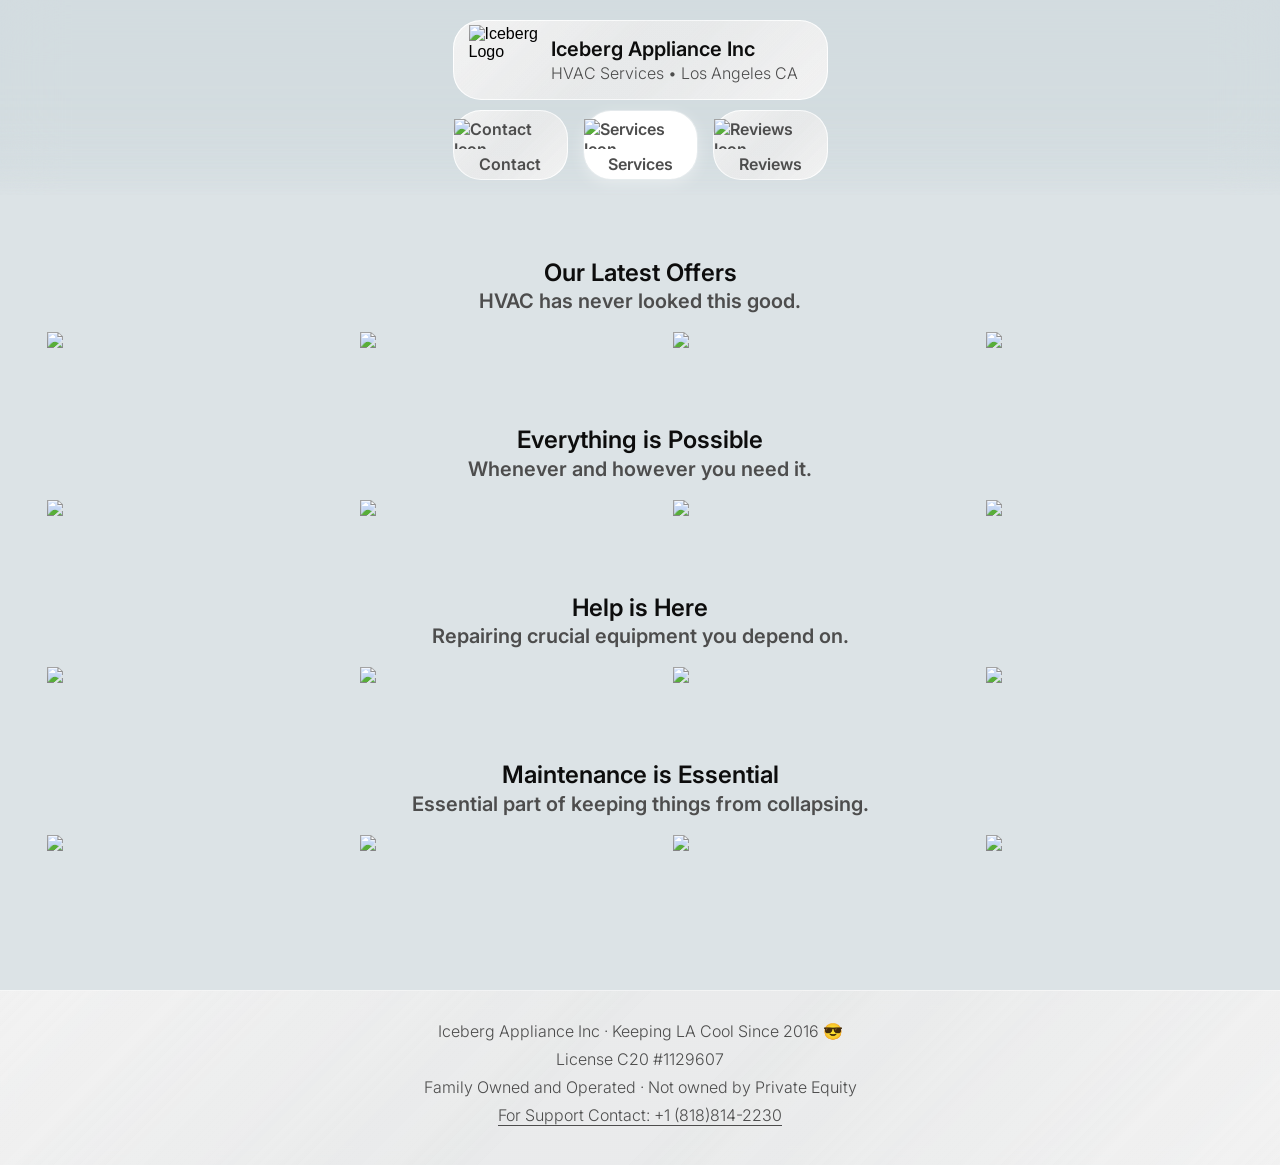
==== commit 38ec6a7f: "updated" ====
--- a/index.html
+++ b/index.html
@@ -51,7 +51,8 @@
                 <div class="c-item"><img src="https://i.postimg.cc/hjWZZxgZ/MOC2.png" class="c-image"></div>
                 <div class="c-item"><img src="https://i.postimg.cc/MZCRMSxh/MOC3.png" class="c-image"></div>
                 <div class="c-item"><img src="https://i.postimg.cc/HxBm8NZW/MOC4.png" class="c-image"></div>
-                <div class="c-item" onclick="showPage('CP')" style="cursor: pointer;"><img src="https://i.postimg.cc/bYxMXL2r/MOC5.png" class="c-image"></div>
+                <div class="c-item"><img src="https://i.postimg.cc/zXZvXzYJ/MOC5.png" class="c-image"></div>
+                <div class="c-item" onclick="showPage('CP')" style="cursor: pointer;"><img src="https://i.postimg.cc/Vs4nJ04f/MOCend.png" class="c-image"></div>
             </div>
         </div>
     </div>
@@ -98,7 +99,7 @@
     <p class="MOT">Contact us Directly</p>
 <a href="tel:+18188142230" class="ReusableButton">
     <div class="RB-Row"><p class="RB-Name">Arman Petrosyan</p></div>
-    <div class="RB-Row"><p class="RB-Info">818-814-2230</p></div>
+    <div class="RB-Row"><p class="RB-Info">+1 (818)814-2230</p></div>
     <img src="https://i.postimg.cc/HnTkRWKS/CBI2.png" class="RB-Icon" alt="Phone Icon">
 </a>
 
@@ -296,6 +297,7 @@
             <div class="c-item"><img src="https://i.postimg.cc/x1JbqRwZ/DL23.png" class="c-image"></div>
             <div class="c-item"><img src="https://i.postimg.cc/yYtZV7Cd/DLX4.png" class="c-image"></div>
             <div class="c-item"><img src="https://i.postimg.cc/YqjvyRCh/DL25.png" class="c-image"></div>
+            <div class="c-item"><img src="https://i.postimg.cc/FsVTTK9H/DL26.png" class="c-image"></div>
         </div></div></div>
 
         <p class="MOT">Condensor + 1 way Cassette</p>
@@ -323,66 +325,7 @@
             <div class="c-item"><img src="https://i.postimg.cc/1tfzY59z/DL53.png" class="c-image"></div>
         </div></div></div>
 
-    </div>
-    
-    <div id="inventory-accessories" style="display:none;">
-    <p class="MOT">Modern Linear Diffuser Vents</p>
-    <div class="carousel-spacer">
-        <div class="c-container">
-            <div class="c-track">
-                <div class="c-item"><img src="https://i.postimg.cc/mg17Mtyz/DL11.png" class="c-image"></div>
-                </div></div></div>
-    <p class="MOT">Modern Thermostat Air Controls</p>
-    <div class="carousel-spacer">
-        <div class="c-container">
-            <div class="c-track">
-                <div class="c-item"><img src="https://i.postimg.cc/mg17Mtyz/DL11.png" class="c-image"></div>
-                <div class="c-item"><img src="https://i.postimg.cc/mg17Mtyz/DL11.png" class="c-image"></div>
-                <div class="c-item"><img src="https://i.postimg.cc/mg17Mtyz/DL11.png" class="c-image"></div>
-            </div></div></div>
-    </div>
-
-    <div id="inventory-ductless" style="display:none;">
-        <p class="MOT">Condensor + Wall Mount</p>
-        <div class="carousel-spacer"><div class="c-container"><div class="c-track">
-            <div class="c-item"><img src="https://i.postimg.cc/mg17Mtyz/DL11.png" class="c-image"></div>
-            <div class="c-item"><img src="https://i.postimg.cc/j2kJnbWB/DL12.png" class="c-image"></div>
-            <div class="c-item"><img src="https://i.postimg.cc/PrPDsPcS/DL13.png" class="c-image"></div>
-            <div class="c-item"><img src="https://i.postimg.cc/yYtZV7Cd/DLX4.png" class="c-image"></div>
-        </div></div></div>
-        <p class="MOT">Condensor + 4 way Cassette</p>
-        <div class="carousel-spacer"><div class="c-container"><div class="c-track">
-            <div class="c-item"><img src="https://i.postimg.cc/brytJjP4/DL21.png" class="c-image"></div>
-            <div class="c-item"><img src="https://i.postimg.cc/PfyD7Nzf/DL22.png" class="c-image"></div>
-            <div class="c-item"><img src="https://i.postimg.cc/x1JbqRwZ/DL23.png" class="c-image"></div>
-            <div class="c-item"><img src="https://i.postimg.cc/yYtZV7Cd/DLX4.png" class="c-image"></div>
-            <div class="c-item"><img src="https://i.postimg.cc/YqjvyRCh/DL25.png" class="c-image"></div>
-        </div></div></div>
-        <p class="MOT">Condensor + 1 way Cassette</p>
-        <div class="carousel-spacer"><div class="c-container"><div class="c-track">
-            <div class="c-item"><img src="https://i.postimg.cc/J00zv7Mz/DL31.png" class="c-image"></div>
-            <div class="c-item"><img src="https://i.postimg.cc/T2NwmbJ1/DL32.png" class="c-image"></div>
-            <div class="c-item"><img src="https://i.postimg.cc/m2crSrmY/DL33.png" class="c-image"></div>
-            <div class="c-item"><img src="https://i.postimg.cc/yYtZV7Cd/DLX4.png" class="c-image"></div>
-            <div class="c-item"><img src="https://i.postimg.cc/V6GYqyM2/DL35.png" class="c-image"></div>
-            <div class="c-item"><img src="https://i.postimg.cc/6qFtPdM8/DL36.png" class="c-image"></div>
-        </div></div></div>
-        <p class="MOT">Condensor + Floor Mount</p>
-        <div class="carousel-spacer"><div class="c-container"><div class="c-track">
-            <div class="c-item"><img src="https://i.postimg.cc/hP7Sd5Gy/DL41.png" class="c-image"></div>
-            <div class="c-item"><img src="https://i.postimg.cc/fRcDHSmq/DL42.png" class="c-image"></div>
-            <div class="c-item"><img src="https://i.postimg.cc/6QzwKsH4/DL43.png" class="c-image"></div>
-            <div class="c-item"><img src="https://i.postimg.cc/yYtZV7Cd/DLX4.png" class="c-image"></div>
-        </div></div></div>
-        <p class="MOT">2 in 1 Window Unit</p>
-        <div class="carousel-spacer"><div class="c-container"><div class="c-track">
-            <div class="c-item"><img src="https://i.postimg.cc/Znvh6WJH/DL51.png" class="c-image"></div>
-            <div class="c-item"><img src="https://i.postimg.cc/0N5jD0Fw/DL52.png" class="c-image"></div>
-            <div class="c-item"><img src="https://i.postimg.cc/1tfzY59z/DL53.png" class="c-image"></div>
-        </div></div></div>
-    </div>
-
-</div>
+</div></div>
 
 <script>
 // Page switching logic
@@ -491,8 +434,8 @@
 <div class="Footer">
     <p class="FooterText">Iceberg Appliance Inc · Keeping LA Cool Since 2016 😎</p>
     <p class="FooterText">License C20 #1129607</p>
-    <p class="FooterText">Family Owned and Operated</p>
-    <a href="tel:+18188142230" class="FooterPhone">For Support Contact: +1(818)814-2230</a>
+    <p class="FooterText">Family Owned and Operated · Not owned by Private Equity</p>
+    <a href="tel:+18188142230" class="FooterPhone">For Support Contact: +1 (818)814-2230</a>
 </div>
 
 </body>
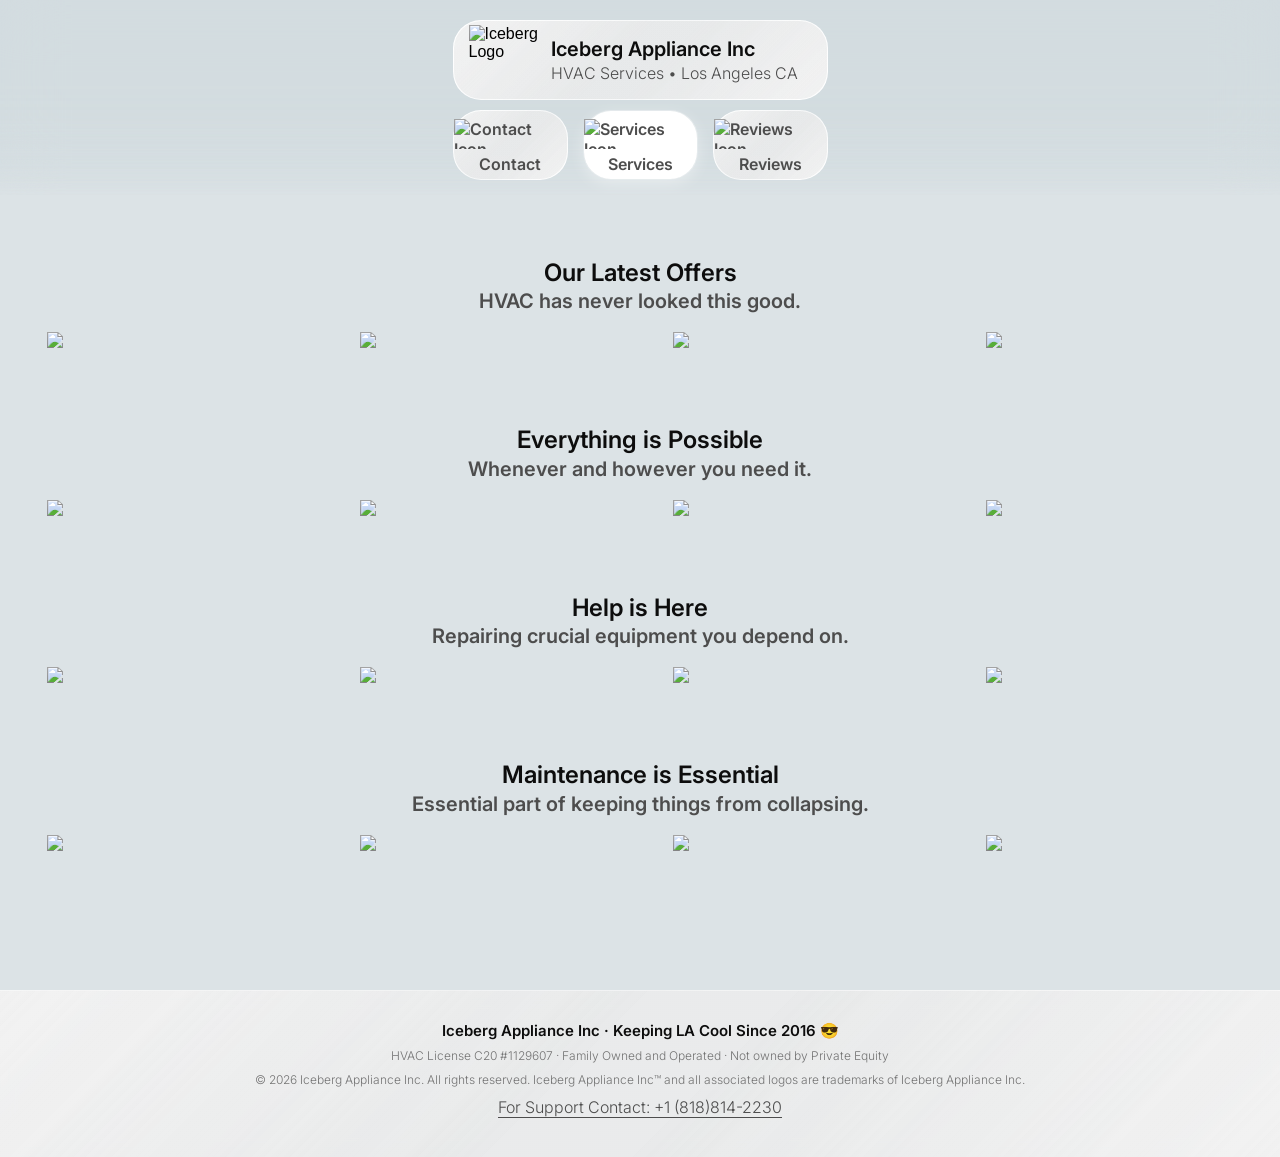
==== commit 4ccec136: "updatydetst" ====
--- a/index.html
+++ b/index.html
@@ -3,11 +3,14 @@
 <head>
     <meta charset="UTF-8">
     <meta name="viewport" content="width=device-width, initial-scale=1.0">
-    <title>L1L Project</title>
+    <title>Iceberg Appliance Inc</title>
     <link rel="preconnect" href="https://fonts.googleapis.com">
     <link rel="preconnect" href="https://fonts.gstatic.com" crossorigin>
     <link href="https://fonts.googleapis.com/css2?family=Inter:wght@400;500;600;700;800;900&display=swap" rel="stylesheet">
     <link rel="stylesheet" href="Global Styles.css">
+    <link rel="icon" type="image/png" href="icebergicon512x.png">
+    <link rel="icon" type="image/png" sizes="32x32" href="icebergicon32x.png">
+    <link rel="apple-touch-icon" sizes="180x180" href="icebergicon180x.png">
 </head>
 
 <body class="L1">
@@ -48,10 +51,10 @@
         <div class="c-container" id="MOC">
             <div class="c-track">
                 <div class="c-item"><img src="https://i.postimg.cc/FHLhCDRZ/MOC1.png" class="c-image"></div>
-                <div class="c-item"><img src="https://i.postimg.cc/hjWZZxgZ/MOC2.png" class="c-image"></div>
+                <div class="c-item"><img src="https://i.postimg.cc/wBFgKP6g/MOC2.png" class="c-image"></div>
                 <div class="c-item"><img src="https://i.postimg.cc/MZCRMSxh/MOC3.png" class="c-image"></div>
-                <div class="c-item"><img src="https://i.postimg.cc/HxBm8NZW/MOC4.png" class="c-image"></div>
-                <div class="c-item"><img src="https://i.postimg.cc/zXZvXzYJ/MOC5.png" class="c-image"></div>
+                <div class="c-item"><img src="https://i.postimg.cc/xCL8b9X8/MOC4.png" class="c-image"></div>
+                <div class="c-item"><img src="https://i.postimg.cc/x1D0LMx0/MOC5.png" class="c-image"></div>
                 <div class="c-item" onclick="showPage('CP')" style="cursor: pointer;"><img src="https://i.postimg.cc/Vs4nJ04f/MOCend.png" class="c-image"></div>
             </div>
         </div>
@@ -102,11 +105,15 @@
     <div class="RB-Row"><p class="RB-Info">+1 (818)814-2230</p></div>
     <img src="https://i.postimg.cc/HnTkRWKS/CBI2.png" class="RB-Icon" alt="Phone Icon">
 </a>
-
 <a href="mailto:icebergappliance@gmail.com" class="ReusableButton">
     <div class="RB-Row"><p class="RB-Name">Company Mail</p></div>
     <div class="RB-Row"><p class="RB-Info">icebergappliance@gmail.com</p></div>
     <img src="https://i.postimg.cc/2885x6h9/EBI2.png" class="RB-Icon" alt="Mail Icon">
+</a>
+<a href="tel:+18188147180" class="ReusableButton">
+    <div class="RB-Row"><p class="RB-Name">Kamo Petrosyan</p></div>
+    <div class="RB-Row"><p class="RB-Info">+1 (818)814-7180</p></div>
+    <img src="https://i.postimg.cc/HnTkRWKS/CBI2.png" class="RB-Icon" alt="Phone Icon">
 </a>
 
     <p class="MOT">Resources</p>
@@ -130,6 +137,7 @@
             <div class="c-item"><img src="https://i.postimg.cc/pLQRjrDS/kamo-condensor.png" class="c-image"></div>
             <div class="c-item"><img src="https://i.postimg.cc/5yHfQm3Q/arman-minisplit.png" class="c-image"></div>
             <div class="c-item"><img src="https://i.postimg.cc/kgP7DKtQ/kamo-4way.png" class="c-image"></div>
+            <div class="c-item"><img src="https://i.postimg.cc/XvKFRMb1/commercial-vent-kamo.png" class="c-image"></div>
             <div class="c-item"><img src="https://i.postimg.cc/sXjF7JVX/arman-condeser.png" class="c-image"></div>
             <div class="c-item"><img src="https://i.postimg.cc/cJsZBWh4/kamo-mitsubishi-condensor.png" class="c-image"></div>
             <div class="c-item"><img src="https://i.postimg.cc/7PcH8pHW/arman-package.png" class="c-image"></div>
@@ -207,13 +215,19 @@
 <div class="c-container" id="RRC1">
         <div class="c-track">
             <div class="c-item rrc-item">
+                <img src="https://i.postimg.cc/Pqt7151Z/lily.png" class="c-image" alt="Review 1">
+            </div>
+            <div class="c-item rrc-item">
                 <img src="https://i.postimg.cc/mkjWk7Lc/frank.png" class="c-image" alt="Review 1">
             </div>
             <div class="c-item rrc-item">
-                <img src="https://i.postimg.cc/Z59XtGdS/michael.png" class="c-image" alt="Review 2">
+                <img src="https://i.postimg.cc/ry0qDfVp/jordan.png" class="c-image" alt="Review 2">
             </div>
             <div class="c-item rrc-item">
                 <img src="https://i.postimg.cc/7YZpXGPG/maria.png" class="c-image" alt="Review 3">
+            </div>
+            <div class="c-item rrc-item">
+                <img src="https://i.postimg.cc/Z59XtGdS/michael.png" class="c-image" alt="Review 3">
             </div>
             <div class="c-item rrc-item">
                 <img src="https://i.postimg.cc/1RrQv1Gx/gamer.png" class="c-image" alt="Review 4">
@@ -240,7 +254,7 @@
 
 <a href="https://www.yelp.com/biz/iceberg-appliance-panorama-4" class="ReusableButton">
     <div class="RB-Row"><p class="RB-Name">Yelp Page</p></div>
-    <div class="RB-Row"><p class="RB-Info">★ 5.0 (2)</p></div>
+    <div class="RB-Row"><p class="RB-Info">★ 5.0 (4)</p></div>
     <img src="https://i.postimg.cc/9X1Pty4M/yelp.png" class="RB-Icon" alt="Description">
 </a>
 
@@ -432,9 +446,9 @@
 </script>
 
 <div class="Footer">
-    <p class="FooterText">Iceberg Appliance Inc · Keeping LA Cool Since 2016 😎</p>
-    <p class="FooterText">License C20 #1129607</p>
-    <p class="FooterText">Family Owned and Operated · Not owned by Private Equity</p>
+    <p class="FooterBrand">Iceberg Appliance Inc · Keeping LA Cool Since 2016 😎</p>
+    <p class="FooterFine">HVAC License C20 #1129607 · Family Owned and Operated · Not owned by Private Equity</p>
+    <p class="FooterFine">© 2026 Iceberg Appliance Inc. All rights reserved. Iceberg Appliance Inc™ and all associated logos are trademarks of Iceberg Appliance Inc.</p>
     <a href="tel:+18188142230" class="FooterPhone">For Support Contact: +1 (818)814-2230</a>
 </div>
 
--- a/Global Styles.css
+++ b/Global Styles.css
@@ -316,20 +316,13 @@
 
 }
 .c-container {
-
-overflow-x: auto;
-
-overflow-y: hidden;
-
--webkit-overflow-scrolling: touch;
-
-scrollbar-width: none;
-
-scroll-snap-type: x mandatory;
-
-scroll-behavior: smooth;
-
-padding-bottom: 10px;
+    overflow-x: auto;
+    overflow-y: hidden;
+    -webkit-overflow-scrolling: touch;
+    scrollbar-width: none;
+    scroll-snap-type: x mandatory;
+    scroll-behavior: smooth;
+    padding-bottom: 10px;
 
 }
 .c-container::-webkit-scrollbar { display: none; }
@@ -679,12 +672,10 @@
 .ReusableButton {
     /* Sizing & spacing */
     height: 85px;
-    margin: 15px 15px 0 15px;
+    width: calc(100% - 30px);   
+    max-width: 500px;
+    margin: 15px auto 0 auto;   
     position: relative;
-    max-width: 500px;
-    width: 100%;
-    margin-left: auto;
-    margin-right: auto;
     box-sizing: border-box;
     
     /* Layout */
@@ -999,3 +990,17 @@
     text-underline-offset: 4px;
 }
 
+.FooterBrand {
+    font-family: var(--font-3);
+    font-weight: var(--weight-3);
+    font-size: 15px;
+    color: var(--color-3);
+}
+
+.FooterFine {
+    font-family: var(--font-5);
+    font-size: 12px;
+    color: hsl(0, 0%, 45%);
+    font-weight: 300;
+    line-height: 1.4;
+}
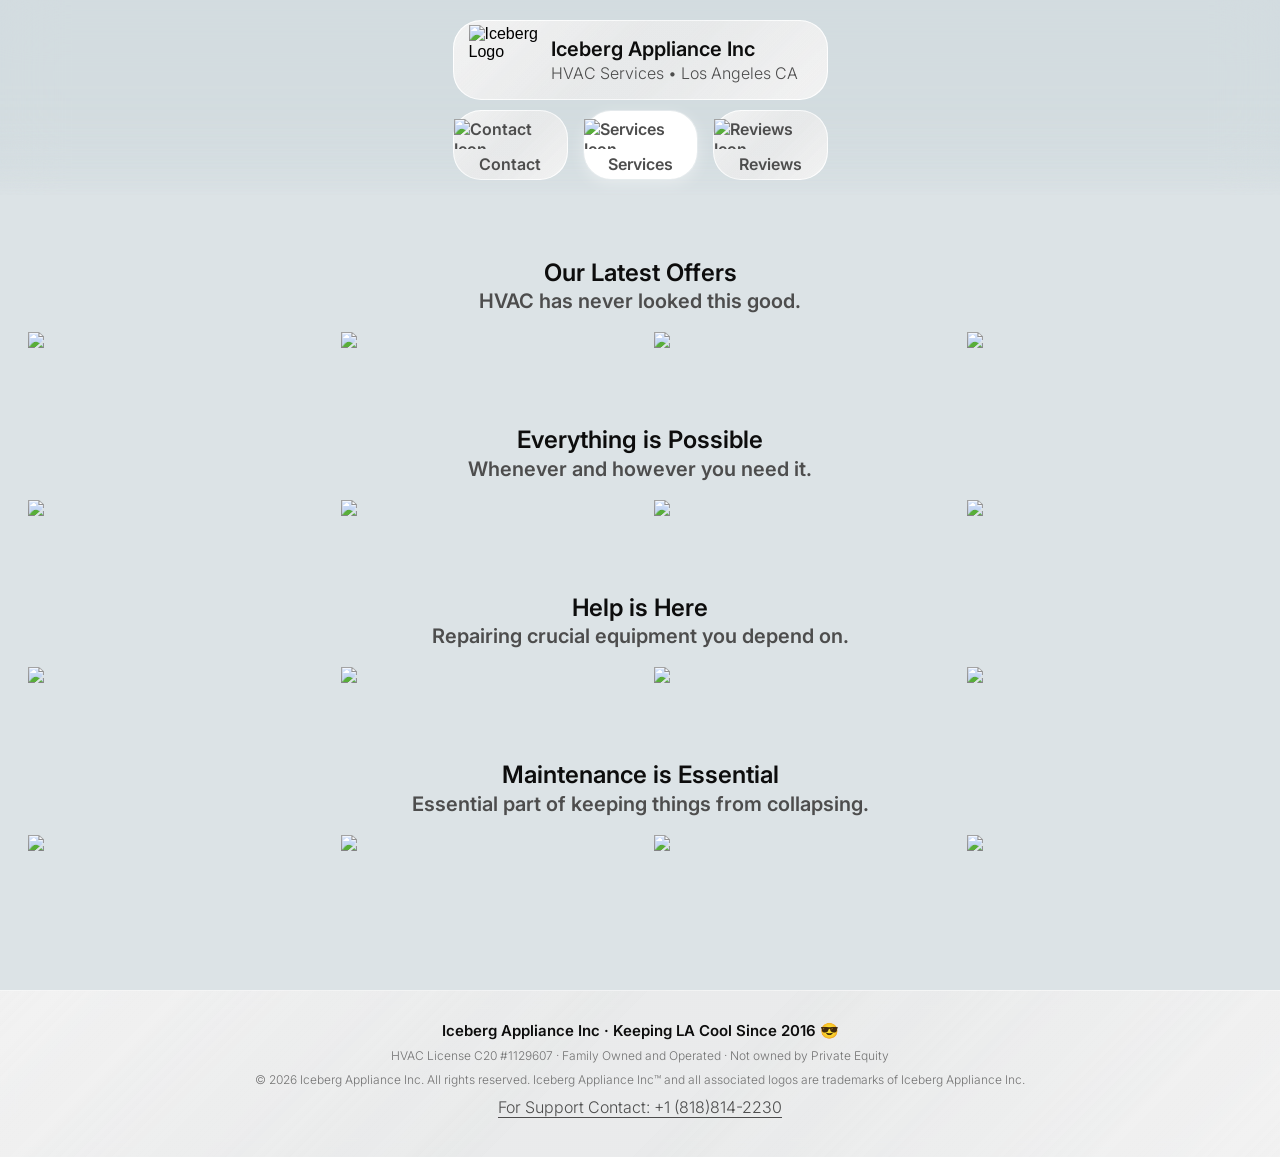
==== commit d3f7c88b: "changes" ====
--- a/index.html
+++ b/index.html
@@ -3,14 +3,16 @@
 <head>
     <meta charset="UTF-8">
     <meta name="viewport" content="width=device-width, initial-scale=1.0">
-    <title>Iceberg Appliance Inc</title>
+    <title>Iceberg Appliance Inc | HVAC Services in Los Angeles, CA</title>
+    <meta name="description" content="Family-owned HVAC company serving the Los Angeles area since 2016. Installation, repair, and maintenance for homes and businesses.">
+    <link rel="canonical" href="https://contacticeberg.com/">
     <link rel="preconnect" href="https://fonts.googleapis.com">
     <link rel="preconnect" href="https://fonts.gstatic.com" crossorigin>
     <link href="https://fonts.googleapis.com/css2?family=Inter:wght@400;500;600;700;800;900&display=swap" rel="stylesheet">
-    <link rel="stylesheet" href="Global Styles.css">
-    <link rel="icon" type="image/png" href="icebergicon512x.png">
-    <link rel="icon" type="image/png" sizes="32x32" href="icebergicon32x.png">
-    <link rel="apple-touch-icon" sizes="180x180" href="icebergicon180x.png">
+    <link rel="stylesheet" href="/global-styles.css">
+    <link rel="icon" type="image/png" href="/icebergicon512x.png">
+    <link rel="icon" type="image/png" sizes="32x32" href="/icebergicon32x.png">
+    <link rel="apple-touch-icon" sizes="180x180" href="/icebergicon180x.png">
 </head>
 
 <body class="L1">
@@ -29,33 +31,33 @@
 </div>
 
 <div class="B3">
-    <a href="javascript:void(0)" id="btn-CP" class="CB" onclick="showPage('CP')">
+    <a href="/contact/" id="btn-CP" class="CB">
         <img src="https://i.postimg.cc/QMMyB61G/CBI.png" class="CBI" alt="Contact Icon">
         Contact
     </a>
-    <a href="javascript:void(0)" id="btn-MP" class="MB active" onclick="showPage('MP')">
+    <a href="/" id="btn-MP" class="MB active">
         <img src="https://i.postimg.cc/4dDLSsMX/MBI.png" class="MBI" alt="Services Icon">
         Services
     </a>
-    <a href="javascript:void(0)" id="btn-RP" class="RB" onclick="showPage('RP')">
+    <a href="/reviews/" id="btn-RP" class="RB">
         <img src="https://i.postimg.cc/KjtqXCS0/RBI.png" class="RBI" alt="Reviews Icon">
         Reviews
     </a>
 </div>
 </div>
 
-<div id="MP" class="PageContent">
+<div class="PageContent">
 
     <p class="MOT">Our Latest Offers<span>HVAC has never looked this good.</span></p>
     <div class="carousel-spacer">
         <div class="c-container" id="MOC">
             <div class="c-track">
                 <div class="c-item"><img src="https://i.postimg.cc/FHLhCDRZ/MOC1.png" class="c-image"></div>
-                <div class="c-item"><img src="https://i.postimg.cc/wBFgKP6g/MOC2.png" class="c-image"></div>
-                <div class="c-item"><img src="https://i.postimg.cc/MZCRMSxh/MOC3.png" class="c-image"></div>
+                <a href="/registers/" class="c-item" draggable="false"><img src="https://i.postimg.cc/wBFgKP6g/MOC2.png" class="c-image"></a>
+                <a href="/thermostats/" class="c-item" draggable="false"><img src="https://i.postimg.cc/MZCRMSxh/MOC3.png" class="c-image"></a>
                 <div class="c-item"><img src="https://i.postimg.cc/xCL8b9X8/MOC4.png" class="c-image"></div>
                 <div class="c-item"><img src="https://i.postimg.cc/x1D0LMx0/MOC5.png" class="c-image"></div>
-                <div class="c-item" onclick="showPage('CP')" style="cursor: pointer;"><img src="https://i.postimg.cc/Vs4nJ04f/MOCend.png" class="c-image"></div>
+                <a href="/contact/" class="c-item" draggable="false"><img src="https://i.postimg.cc/Vs4nJ04f/MOCend.png" class="c-image"></a>
             </div>
         </div>
     </div>
@@ -67,7 +69,7 @@
                 <div class="c-item"><img src="https://i.postimg.cc/FRsGqgqV/MIC1.png" class="c-image"></div>
                 <div class="c-item"><img src="https://i.postimg.cc/ZRT5p0gm/MIC2.png" class="c-image"></div>
                 <div class="c-item"><img src="https://i.postimg.cc/zvQzs7Gd/MIC3.png" class="c-image"></div>
-                <div class="c-item" onclick="showPage('IP')" style="cursor: pointer;"><img src="https://i.postimg.cc/J79r000v/MIC4.png" class="c-image"></div>
+                <a href="/inventory/" class="c-item" draggable="false"><img src="https://i.postimg.cc/J79r000v/MIC4.png" class="c-image"></a>
             </div>
         </div>
     </div>
@@ -79,7 +81,7 @@
                 <div class="c-item"><img src="https://i.postimg.cc/RFDxhFx4/MRC1.png" class="c-image"></div>
                 <div class="c-item"><img src="https://i.postimg.cc/cC3Ym6BW/MRC2.png" class="c-image"></div>
                 <div class="c-item"><img src="https://i.postimg.cc/9XDrpwMP/MRC3.png" class="c-image"></div>
-                <div class="c-item" onclick="showPage('CP')" style="cursor: pointer;"><img src="https://i.postimg.cc/526Fz7Bj/MRC4.png" class="c-image"></div>
+                <a href="/contact/" class="c-item" draggable="false"><img src="https://i.postimg.cc/526Fz7Bj/MRC4.png" class="c-image"></a>
             </div>
         </div>
     </div>
@@ -91,359 +93,14 @@
                 <div class="c-item"><img src="https://i.postimg.cc/pTFM9vWQ/MMC1.png" class="c-image"></div>
                 <div class="c-item"><img src="https://i.postimg.cc/rybbZFsY/MMC2.png" class="c-image"></div>
                 <div class="c-item"><img src="https://i.postimg.cc/J7jWMRdm/MMC3.png" class="c-image"></div>
-                <div class="c-item" onclick="showPage('CP')" style="cursor: pointer;"><img src="https://i.postimg.cc/MH98bY7W/MMC4.png" class="c-image"></div>
+                <a href="/contact/" class="c-item" draggable="false"><img src="https://i.postimg.cc/MH98bY7W/MMC4.png" class="c-image"></a>
             </div>
         </div>
     </div>
 
 </div>
 
-</div> <div id="CP" class="PageContent" style="display:none;">
-    <p class="MOT">Contact us Directly</p>
-<a href="tel:+18188142230" class="ReusableButton">
-    <div class="RB-Row"><p class="RB-Name">Arman Petrosyan</p></div>
-    <div class="RB-Row"><p class="RB-Info">+1 (818)814-2230</p></div>
-    <img src="https://i.postimg.cc/HnTkRWKS/CBI2.png" class="RB-Icon" alt="Phone Icon">
-</a>
-<a href="mailto:icebergappliance@gmail.com" class="ReusableButton">
-    <div class="RB-Row"><p class="RB-Name">Company Mail</p></div>
-    <div class="RB-Row"><p class="RB-Info">icebergappliance@gmail.com</p></div>
-    <img src="https://i.postimg.cc/2885x6h9/EBI2.png" class="RB-Icon" alt="Mail Icon">
-</a>
-<a href="tel:+18188147180" class="ReusableButton">
-    <div class="RB-Row"><p class="RB-Name">Kamo Petrosyan</p></div>
-    <div class="RB-Row"><p class="RB-Info">+1 (818)814-7180</p></div>
-    <img src="https://i.postimg.cc/HnTkRWKS/CBI2.png" class="RB-Icon" alt="Phone Icon">
-</a>
-
-    <p class="MOT">Resources</p>
-<a href="javascript:void(0)" onclick="showPage('IP')" class="ReusableButton">
-    <div class="RB-Row"><p class="RB-Name">Inventory Page</p></div>
-    <div class="RB-Row"><p class="RB-Info">See what's possible.</p></div>
-    <img src="https://i.postimg.cc/L67wpQ49/IBI2.png" class="RB-Icon" alt="Inventory Icon">
-</a>
-
-
-    <p class="MOT">Our Serving Area</p>
-    <div class="AboutPhotoWrapper">
-    <img src="https://i.postimg.cc/8zWtFSFD/test-MAP.jpg" alt="Iceberg Appliance Serving Area Map" class="CompanyPhoto">
-    </div>
-
-    <p class="MOT">About our Company</p>
-
-<div class="carousel-spacer">
-    <div class="c-container" id="AboutC">
-        <div class="c-track">
-            <div class="c-item"><img src="https://i.postimg.cc/pLQRjrDS/kamo-condensor.png" class="c-image"></div>
-            <div class="c-item"><img src="https://i.postimg.cc/5yHfQm3Q/arman-minisplit.png" class="c-image"></div>
-            <div class="c-item"><img src="https://i.postimg.cc/kgP7DKtQ/kamo-4way.png" class="c-image"></div>
-            <div class="c-item"><img src="https://i.postimg.cc/XvKFRMb1/commercial-vent-kamo.png" class="c-image"></div>
-            <div class="c-item"><img src="https://i.postimg.cc/sXjF7JVX/arman-condeser.png" class="c-image"></div>
-            <div class="c-item"><img src="https://i.postimg.cc/cJsZBWh4/kamo-mitsubishi-condensor.png" class="c-image"></div>
-            <div class="c-item"><img src="https://i.postimg.cc/7PcH8pHW/arman-package.png" class="c-image"></div>
-            <div class="c-item"><img src="https://i.postimg.cc/C15g949Q/kamo-repair-minisplit.png" class="c-image"></div>
-            <div class="c-item"><img src="https://i.postimg.cc/t4z7j2mY/kamo-repair.png" class="c-image"></div>
-            <div class="c-item"><img src="https://i.postimg.cc/76jZVcfw/narek-and-arman-condenser.png" class="c-image"></div>
-            <div class="c-item"><img src="https://i.postimg.cc/SjFb2bjF/kamo-repair-package.png" class="c-image"></div>
-            <div class="c-item"><img src="https://i.postimg.cc/nzXLqZVQ/kamo-roof-fire.png" class="c-image"></div>
-        </div>
-    </div>
-</div>
-
-    <div class="AboutDescription">
-    <div class="DescriptionText">
-    <p class="MainBio">
-    My name is Kamo, and HVAC has been my trade for 13+ years, from small 
-    heat pumps to large commercial systems. Iceberg Appliance Inc is a family 
-    business, and we've been serving the Los Angeles area since 2016, and it means 
-    a lot to us to do right by every customer we meet.
-    </p>
-        
-        <p class="HelpIntro">I’m here to help you with:</p>
-        
-        <ul class="HelpList">
-            <li>Install any system, from minisplit units to full commercial builds</li>
-            <li>Repair the equipment your home or business runs and depends upon</li>
-            <li>Maintain what you have to avoid costly breakdowns</li>
-        </ul>
-        
-        <p class="ClosingBio">
-            We keep your systems running and your costs down.
-        </p>
-    </div>
-    </div>
-
-</div>
-
-<div id="RP" class="PageContent" style="display:none;">
-
-<p class="MOT">Businesses we work with:</p>
-<div class="carousel-spacer">
-    <div class="c-container" id="BWC">
-        <div class="c-track">
-            <div class="c-item bwc-item"><img src="https://i.postimg.cc/MpXyQ1s7/BI7.png" class="bwc-circle"></div>
-            <div class="c-item bwc-item"><img src="https://i.postimg.cc/Mpg3khKt/BI2.png" class="bwc-circle"></div>
-            <div class="c-item bwc-item"><img src="https://i.postimg.cc/BZNhZ8nC/BI4.png" class="bwc-circle"></div>
-            <div class="c-item bwc-item"><img src="https://i.postimg.cc/PxQSwJzN/BI3.png" class="bwc-circle"></div>
-            <div class="c-item bwc-item"><img src="https://i.postimg.cc/tCSmk10C/BI1.png" class="bwc-circle"></div>
-            <div class="c-item bwc-item"><img src="https://i.postimg.cc/Qt6Xrrhq/BI6.png" class="bwc-circle"></div>
-            <div class="c-item bwc-item"><img src="https://i.postimg.cc/B6Zqyv9b/BI5.png" class="bwc-circle"></div>
-            <div class="c-item bwc-item"><img src="https://i.postimg.cc/vTMsktCZ/BI11.png" class="bwc-circle"></div>
-            <div class="c-item bwc-item"><img src="https://i.postimg.cc/d1GF5xHj/BI10.png" class="bwc-circle"></div>
-            <div class="c-item bwc-item"><img src="https://i.postimg.cc/HLcdyxQn/BI9.png" class="bwc-circle"></div>
-            <div class="c-item bwc-item"><img src="https://i.postimg.cc/SxtmR8YP/BI8.png" class="bwc-circle"></div>
-            <div class="c-item bwc-item"><img src="https://i.postimg.cc/dtHbjFQM/BI12.png" class="bwc-circle"></div>
-            <div class="c-item bwc-item"><img src="https://i.postimg.cc/XYrT2PXy/BI13.png" class="bwc-circle"></div>
-        
-            <div class="c-item bwc-item"><img src="https://i.postimg.cc/MpXyQ1s7/BI7.png" class="bwc-circle"></div>
-            <div class="c-item bwc-item"><img src="https://i.postimg.cc/Mpg3khKt/BI2.png" class="bwc-circle"></div>
-            <div class="c-item bwc-item"><img src="https://i.postimg.cc/BZNhZ8nC/BI4.png" class="bwc-circle"></div>
-            <div class="c-item bwc-item"><img src="https://i.postimg.cc/PxQSwJzN/BI3.png" class="bwc-circle"></div>
-            <div class="c-item bwc-item"><img src="https://i.postimg.cc/tCSmk10C/BI1.png" class="bwc-circle"></div>
-            <div class="c-item bwc-item"><img src="https://i.postimg.cc/Qt6Xrrhq/BI6.png" class="bwc-circle"></div>
-            <div class="c-item bwc-item"><img src="https://i.postimg.cc/B6Zqyv9b/BI5.png" class="bwc-circle"></div>
-            <div class="c-item bwc-item"><img src="https://i.postimg.cc/vTMsktCZ/BI11.png" class="bwc-circle"></div>
-            <div class="c-item bwc-item"><img src="https://i.postimg.cc/d1GF5xHj/BI10.png" class="bwc-circle"></div>
-            <div class="c-item bwc-item"><img src="https://i.postimg.cc/HLcdyxQn/BI9.png" class="bwc-circle"></div>
-            <div class="c-item bwc-item"><img src="https://i.postimg.cc/SxtmR8YP/BI8.png" class="bwc-circle"></div>
-            <div class="c-item bwc-item"><img src="https://i.postimg.cc/dtHbjFQM/BI12.png" class="bwc-circle"></div>
-            <div class="c-item bwc-item"><img src="https://i.postimg.cc/XYrT2PXy/BI13.png" class="bwc-circle"></div>
-        </div></div>
-</div>
-
-<div class="carousel-spacer">
-<div class="c-container" id="RRC1">
-        <div class="c-track">
-            <div class="c-item rrc-item">
-                <img src="https://i.postimg.cc/Pqt7151Z/lily.png" class="c-image" alt="Review 1">
-            </div>
-            <div class="c-item rrc-item">
-                <img src="https://i.postimg.cc/mkjWk7Lc/frank.png" class="c-image" alt="Review 1">
-            </div>
-            <div class="c-item rrc-item">
-                <img src="https://i.postimg.cc/ry0qDfVp/jordan.png" class="c-image" alt="Review 2">
-            </div>
-            <div class="c-item rrc-item">
-                <img src="https://i.postimg.cc/7YZpXGPG/maria.png" class="c-image" alt="Review 3">
-            </div>
-            <div class="c-item rrc-item">
-                <img src="https://i.postimg.cc/Z59XtGdS/michael.png" class="c-image" alt="Review 3">
-            </div>
-            <div class="c-item rrc-item">
-                <img src="https://i.postimg.cc/1RrQv1Gx/gamer.png" class="c-image" alt="Review 4">
-            </div>
-            <div class="c-item rrc-item">
-                <img src="https://i.postimg.cc/D0yYCHTp/siddharth.png" class="c-image" alt="Review 4">
-            </div>
-
-</div></div></div>
-
-<p class="MOT">Social Proof</p>
-
-<a href="https://offerup.co/5r527uEO83b" class="ReusableButton">
-    <div class="RB-Row"><p class="RB-Name">OfferUp Page</p></div>
-    <div class="RB-Row"><p class="RB-Info">★ 5.0 (34)</p></div>
-    <img src="https://i.postimg.cc/PqM289YW/offerup.png" class="RB-Icon" alt="Description">
-</a>
-
-<a href="https://www.facebook.com/marketplace/profile/100054675277169/" class="ReusableButton">
-    <div class="RB-Row"><p class="RB-Name">Facebook Marketplace Page</p></div>
-    <div class="RB-Row"><p class="RB-Info">★ 4.7 (14)</p></div>
-    <img src="https://i.postimg.cc/bv2qy0nS/Facebook-marketplace.png" class="RB-Icon" alt="Description">
-</a>
-
-<a href="https://www.yelp.com/biz/iceberg-appliance-panorama-4" class="ReusableButton">
-    <div class="RB-Row"><p class="RB-Name">Yelp Page</p></div>
-    <div class="RB-Row"><p class="RB-Info">★ 5.0 (4)</p></div>
-    <img src="https://i.postimg.cc/9X1Pty4M/yelp.png" class="RB-Icon" alt="Description">
-</a>
-
-<a href="https://www.buildzoom.com/contractor/iceberg-appliance-inc" class="ReusableButton">
-    <div class="RB-Row"><p class="RB-Name">BuildZoom Page</p></div>
-    <div class="RB-Row"><p class="RB-Info">★ BZ Score 93%</p></div>
-    <img src="https://i.postimg.cc/P51k0fnZ/buildzoom.png" class="RB-Icon" alt="Description">
-</a>
-
-
-
-</div>
-
-<div id="IP" class="PageContent" style="display:none;">
-
-   <div id="inventory-ducted">
-        <p class="MOT">Condenser + Square Air Handler</p>
-        <div class="carousel-spacer"><div class="c-container"><div class="c-track">
-            <div class="c-item"><img src="https://i.postimg.cc/MTDhRykB/DT11.png" class="c-image"></div>
-            <div class="c-item"><img src="https://i.postimg.cc/nrX0z7p5/DT12.png" class="c-image"></div>
-            <div class="c-item"><img src="https://i.postimg.cc/RVngxcPS/DT13.png" class="c-image"></div>
-            <div class="c-item"><img src="https://i.postimg.cc/6Qz0fzQj/DT14.png" class="c-image"></div>
-        </div></div></div>
-
-        <p class="MOT">Condenser + Slim Air Handler</p>
-        <div class="carousel-spacer"><div class="c-container"><div class="c-track">
-            <div class="c-item"><img src="https://i.postimg.cc/bwhW6Czh/DT21.png" class="c-image"></div>
-            <div class="c-item"><img src="https://i.postimg.cc/pd0SLPKy/DT22.png" class="c-image"></div>
-            <div class="c-item"><img src="https://i.postimg.cc/cC3khY21/DT23.png" class="c-image"></div>
-            <div class="c-item"><img src="https://i.postimg.cc/QxLyt4KT/DT24.png" class="c-image"></div>
-        </div></div></div>
-
-        <p class="MOT">2 in 1 Package Unit</p>
-        <div class="carousel-spacer"><div class="c-container"><div class="c-track">
-            <div class="c-item"><img src="https://i.postimg.cc/kgqYN2cm/DT31.png" class="c-image"></div>
-            <div class="c-item"><img src="https://i.postimg.cc/xdds7BBV/DT32.png" class="c-image"></div>
-            <div class="c-item"><img src="https://i.postimg.cc/j5wMqPsX/DT33.png" class="c-image"></div>
-            <div class="c-item"><img src="https://i.postimg.cc/sx5K7zG6/DT34.png" class="c-image"></div>
-            <div class="c-item"><img src="https://i.postimg.cc/nhFTj6Fc/DT35.png" class="c-image"></div>
-        </div></div></div>
-
-        <p class="MOT">Condensor + Wall Mount</p>
-        <div class="carousel-spacer"><div class="c-container"><div class="c-track">
-            <div class="c-item"><img src="https://i.postimg.cc/mg17Mtyz/DL11.png" class="c-image"></div>
-            <div class="c-item"><img src="https://i.postimg.cc/j2kJnbWB/DL12.png" class="c-image"></div>
-            <div class="c-item"><img src="https://i.postimg.cc/PrPDsPcS/DL13.png" class="c-image"></div>
-            <div class="c-item"><img src="https://i.postimg.cc/yYtZV7Cd/DLX4.png" class="c-image"></div>
-        </div></div></div>
-
-        <p class="MOT">Condensor + 4 way Cassette</p>
-        <div class="carousel-spacer"><div class="c-container"><div class="c-track">
-            <div class="c-item"><img src="https://i.postimg.cc/brytJjP4/DL21.png" class="c-image"></div>
-            <div class="c-item"><img src="https://i.postimg.cc/PfyD7Nzf/DL22.png" class="c-image"></div>
-            <div class="c-item"><img src="https://i.postimg.cc/x1JbqRwZ/DL23.png" class="c-image"></div>
-            <div class="c-item"><img src="https://i.postimg.cc/yYtZV7Cd/DLX4.png" class="c-image"></div>
-            <div class="c-item"><img src="https://i.postimg.cc/YqjvyRCh/DL25.png" class="c-image"></div>
-            <div class="c-item"><img src="https://i.postimg.cc/FsVTTK9H/DL26.png" class="c-image"></div>
-        </div></div></div>
-
-        <p class="MOT">Condensor + 1 way Cassette</p>
-        <div class="carousel-spacer"><div class="c-container"><div class="c-track">
-            <div class="c-item"><img src="https://i.postimg.cc/J00zv7Mz/DL31.png" class="c-image"></div>
-            <div class="c-item"><img src="https://i.postimg.cc/T2NwmbJ1/DL32.png" class="c-image"></div>
-            <div class="c-item"><img src="https://i.postimg.cc/m2crSrmY/DL33.png" class="c-image"></div>
-            <div class="c-item"><img src="https://i.postimg.cc/yYtZV7Cd/DLX4.png" class="c-image"></div>
-            <div class="c-item"><img src="https://i.postimg.cc/V6GYqyM2/DL35.png" class="c-image"></div>
-            <div class="c-item"><img src="https://i.postimg.cc/6qFtPdM8/DL36.png" class="c-image"></div>
-        </div></div></div>
-
-        <p class="MOT">Condensor + Floor Mount</p>
-        <div class="carousel-spacer"><div class="c-container"><div class="c-track">
-            <div class="c-item"><img src="https://i.postimg.cc/hP7Sd5Gy/DL41.png" class="c-image"></div>
-            <div class="c-item"><img src="https://i.postimg.cc/fRcDHSmq/DL42.png" class="c-image"></div>
-            <div class="c-item"><img src="https://i.postimg.cc/6QzwKsH4/DL43.png" class="c-image"></div>
-            <div class="c-item"><img src="https://i.postimg.cc/yYtZV7Cd/DLX4.png" class="c-image"></div>
-        </div></div></div>
-
-        <p class="MOT">2 in 1 Window Unit</p>
-        <div class="carousel-spacer"><div class="c-container"><div class="c-track">
-            <div class="c-item"><img src="https://i.postimg.cc/Znvh6WJH/DL51.png" class="c-image"></div>
-            <div class="c-item"><img src="https://i.postimg.cc/0N5jD0Fw/DL52.png" class="c-image"></div>
-            <div class="c-item"><img src="https://i.postimg.cc/1tfzY59z/DL53.png" class="c-image"></div>
-        </div></div></div>
-
-</div></div>
-
-<script>
-// Page switching logic
-function showPage(pageId) {
-    // 1. Reset scroll position to the top
-    window.scrollTo(0, 0);
-
-    // 2. Existing logic to swap pages
-    document.querySelectorAll('.PageContent').forEach(div => div.style.display = 'none');
-    document.getElementById(pageId).style.display = 'block';
-    
-    // 3. Update navigation button active states
-    document.querySelectorAll('.B3 a').forEach(btn => btn.classList.remove('active'));
-    
-    // Check if the button exists before adding active class (prevents error for 'IP' page)
-    const activeBtn = document.getElementById('btn-' + pageId);
-    if (activeBtn) {
-        activeBtn.classList.add('active');
-    }
-}
-
-// The "Finger-style" Mouse Drag
-const sliders = document.querySelectorAll('.c-container');
-let isDown = false;
-let startX;
-let scrollLeft;
-
-sliders.forEach(slider => {
-    slider.addEventListener('mousedown', (e) => {
-        isDown = true;
-        slider.classList.add('active');
-        startX = e.pageX - slider.offsetLeft;
-        scrollLeft = slider.scrollLeft;
-        slider.style.scrollSnapType = 'none'; // Disable snap while dragging
-    });
-    slider.addEventListener('mouseleave', () => {
-        isDown = false;
-    });
-    slider.addEventListener('mouseup', () => {
-        isDown = false;
-        slider.style.scrollSnapType = 'x mandatory'; // Re-enable snap
-    });
-    slider.addEventListener('mousemove', (e) => {
-        if (!isDown) return;
-        e.preventDefault();
-        const x = e.pageX - slider.offsetLeft;
-        const walk = (x - startX); 
-        slider.scrollLeft = scrollLeft - walk;
-    });
-});
-
-(function () {
-    const track = document.querySelector("#BWC .c-track");
-    if (!track) return;
-
-    // Clone the items to create an infinite loop effect
-    const items = track.innerHTML;
-    track.innerHTML = items + items; // Double the items
-
-    let position = 0;
-    const speed = 0.35; // Pixels per frame (adjust for speed)
-    let animationId = null;
-
-    // Calculate the width of one set of logos
-    function getTrackWidth() {
-        // Get the total width of all items including gaps
-        const totalWidth = track.scrollWidth / 2; // Since we doubled the items
-        return totalWidth;
-    }
-
-    function animate() {
-        position += speed;
-        
-        const loopWidth = getTrackWidth();
-        
-        // Reset position when we've scrolled through one full set
-        if (position >= loopWidth) {
-            position = 0;
-            // Instant reset without animation
-            track.style.transition = 'none';
-            track.style.transform = `translate3d(0, 0, 0)`;
-            // Force reflow
-            track.offsetHeight;
-            track.style.transition = '';
-        }
-        
-        track.style.transform = `translate3d(${-position}px, 0, 0)`;
-        
-        animationId = requestAnimationFrame(animate);
-    }
-
-    // Start the animation
-    animate();
-
-    // Clean up on page unload
-    window.addEventListener('beforeunload', () => {
-        if (animationId) {
-            cancelAnimationFrame(animationId);
-        }
-    });
-
-})();
-
-</script>
+<script src="/site.js" defer></script>
 
 <div class="Footer">
     <p class="FooterBrand">Iceberg Appliance Inc · Keeping LA Cool Since 2016 😎</p>
@@ -452,5 +109,12 @@
     <a href="tel:+18188142230" class="FooterPhone">For Support Contact: +1 (818)814-2230</a>
 </div>
 
+
+
+<!-- This is for the image enlargemnt on click feature, Image lightbox overlay -->
+<div id="lightbox" role="dialog" aria-modal="true" aria-label="Enlarged image">
+    <img id="lightbox-img" src="" alt="">
+</div>
+
 </body>
-</html> +</html>
--- a/global-styles.css
+++ b/global-styles.css
@@ -0,0 +1,1055 @@
+:root {
+    /* #1 Iceberg Title */
+    --size-1: 20px;
+    --color-1: hsl(0, 0%, 5%);
+    --font-1: 'Inter', sans-serif;
+    --weight-1: 600;
+
+    /* #2 Card Text Black */
+    --size-2: 24px;
+    --color-2: hsl(0, 0%, 5%);
+    --font-2: 'Inter', sans-serif;
+    --weight-2: 600;
+
+    /* #6 Card Text Gray */
+    --size-6: 20px;
+    --color-6: hsl(0, 0%, 30%);
+    --font-6: 'Inter', sans-serif;
+    --weight-6: 600;
+
+    /* #3 16px Helvetica Bold Black */
+    --size-3: 16px;
+    --color-3: hsl(0, 0%, 5%);
+    --font-3: 'Inter', sans-serif;
+    --weight-3: 600;
+
+    /* #7 16px Helvetica Bold Black */
+    --size-7: 20px;
+    --color-7: hsl(0, 0%, 5%);
+    --font-7: 'Inter', sans-serif;
+    --weight-7: 300;
+    
+    /* #4 B3 Buttons */
+    --size-4: 16px;
+    --color-4: hsl(0, 0%, 30%);
+    --font-4: 'Inter', sans-serif;
+    --weight-4: 600;
+
+    /* #5 Iceberg Subtext */
+    --size-5: 16px;
+    --color-5: hsl(0, 0%, 30%);
+    --font-5: 'Inter', sans-serif;
+    --weight-5: 300;
+
+    /* Glass Gradient */
+    --glass-bg: rgba(238, 238, 238, 0.5);
+    --glass-border: 1.5px solid rgba(255, 255, 255, 0.4);
+    --glass-blur: blur(10px);
+    --glass-shine: 
+        linear-gradient(135deg, hsla(0, 0%, 50%, 0.1) 0%, hsla(0, 0%, 50%, 0.1) 100%),
+        linear-gradient(135deg, rgba(255, 255, 255, 1) 0%, rgba(255, 255, 255, .6) 45%, rgba(255, 255, 255, .6) 55%, rgba(255, 255, 255, 1) 100%);
+}
+
+* {
+margin: 0;
+padding: 0;
+box-sizing: border-box;
+}
+html, body {
+width: 100%;
+height: 100%;
+}
+.L1 {
+    padding-top: 240px; /* Adjust this to match the height of your header */
+    background-color: #dce3e6;
+    min-height: 100vh;
+    overflow-x: hidden;
+    position: relative;
+    font-family: 'Helvetica', sans-serif;
+}
+/* Background Gradient Layer */
+.L1::before {
+content: "";
+position: fixed;
+top: 0;
+left: 0;
+width: 100%;
+height: 100%;
+z-index: -1;
+/* Your exact color with 0.8 opacity to allow for the blur */
+background: #dce3e6;
+pointer-events: none;
+}
+.HeaderContainer {
+    position: fixed; /* Changed from sticky to fixed */
+    top: 0;
+    left: 0;
+    width: 100%;
+    z-index: 1000;
+    padding-bottom: 15px;
+    background: transparent;
+    transform: translateZ(0);
+    -webkit-transform: translateZ(0);
+}
+/* The Ghost Layer (Holds the Gradient Blur) */
+.HeaderContainer::before {
+content: "";
+position: absolute;
+top: 0;
+left: 0;
+width: 100%;
+height: 100%;
+z-index: -1;
+
+/* 1. INCREASED BLUR: This distorts the content behind it */
+backdrop-filter: blur(30px);
+-webkit-backdrop-filter: blur(30px);
+/* 2. LOWER OPACITY: This is the key. 0.4 allows you to SEE the blur. */
+background: hsla(199, 19%, 81%, 0.4);
+/* 3. THE MASK: Keeps the top strong and bottom faded */
+mask-image: linear-gradient(
+to bottom,
+
+rgba(0, 0, 0, 1.0) 40%,
+rgba(0, 0, 0, 0.95) 60%,
+rgba(0, 0, 0, 0.9) 70%,
+rgba(0, 0, 0, 0.7) 85%,
+rgba(0, 0, 0, 0.5) 90%,
+rgba(0, 0, 0, 0.3) 95%,
+rgba(0, 0, 0, 0.05) 100%
+
+);
+-webkit-mask-image: linear-gradient(
+to bottom,
+
+rgba(0, 0, 0, 1.0) 40%,
+rgba(0, 0, 0, 0.95) 60%,
+rgba(0, 0, 0, 0.9) 70%,
+rgba(0, 0, 0, 0.7) 85%,
+rgba(0, 0, 0, 0.5) 90%,
+rgba(0, 0, 0, 0.3) 95%,
+rgba(0, 0, 0, 0.05) 100%
+);
+}
+.I1T1 {
+    padding-top: 20px;
+    width: 100%;
+    box-sizing: border-box;
+    display: flex;
+    justify-content: center;
+}
+.T1 {
+    --gap-top-mid: 2px;
+    --gap-mid-bot: 0px;
+    display: flex;
+    flex-direction: column;
+    align-items: flex-start; /* This aligns the 'H' in HVAC and 'L' in License */
+    text-align: left;        /* Ensures text doesn't try to center inside the box */
+}
+.T13T {
+font-family: var(--font-1);
+font-weight: var(--weight-1);
+font-size: var(--size-1);
+color: var(--color-1);
+margin-bottom: var(--gap-top-mid);
+}
+.T14M {
+font-family: var(--font-5);
+font-weight: var(--weight-5);
+font-size: var(--size-5);
+color: var(--color-5);
+margin-bottom: var(--gap-mid-bot);
+}
+.T14B {
+font-family: var(--font-5);
+font-weight: var(--weight-5);
+font-size: var(--size-5);
+color: var(--color-5);
+letter-spacing: -1px;
+}
+
+.I1 {
+    --logo-size: 70px;
+    width: calc(100% - 20px);  /* same as B3's margin-left + margin-right */
+    max-width: 375px;           /* caps it to button row width on wider phones */
+    height: 80px;
+    border-radius: 28px;
+    background-color: var(--glass-bg);
+    border: var(--glass-border);
+    backdrop-filter: var(--glass-blur);
+    -webkit-backdrop-filter: var(--glass-blur);
+    background-image: var(--glass-shine);
+    background-origin: border-box;
+    background-clip: padding-box, border-box;
+    display: flex;
+    align-items: center;
+    justify-content: flex-start;
+    padding-left: 15px;
+    gap: 12px;
+}
+
+.LogoImg {
+    width: var(--logo-size); /* This connects the image size to the 'slider' variable above */
+    height: var(--logo-size);
+    object-fit: contain;
+    flex-shrink: 0;
+}
+.B3 {
+margin-top: 10px;
+margin-left: 10px;
+margin-right: 10px;
+display: flex;
+justify-content: center;
+gap: 15px;
+}
+.B3 a {
+    --icon-size: 30px;       /* Adjust icon height */
+    --icon-top-dist: 8px;    /* Distance from top wall */
+    --text-bot-dist: 5px;    /* Distance from bottom wall */
+
+    width: 115px;
+    height: 70px;
+    display: flex;
+    flex-direction: column;
+    align-items: center;
+    justify-content: space-between;        /* Pushes icon to top wall and text to bottom wall */
+    padding-top: var(--icon-top-dist);     /* These paddings use the sliders above */
+    padding-bottom: var(--text-bot-dist);
+    text-decoration: none;
+    border-radius: 28px;
+    cursor: pointer;
+    /* Glassmorphism Effect */
+    border: var(--glass-border); 
+    backdrop-filter: var(--glass-blur);
+    -webkit-backdrop-filter: var(--glass-blur);
+    background-color: var(--glass-bg);
+    background-image: var(--glass-shine); /* Points to your shine gradient */
+    background-origin: border-box;        /* These ensure the glass effect layers correctly */
+    background-clip: padding-box, border-box;
+
+    font-family: var(--font-4);
+    font-size: var(--size-4);
+    font-weight: var(--weight-4);
+    color: var(--color-4);
+
+    transition: transform 0.8s cubic-bezier(0.25, 1, 0.5, 1), 
+                background-image 0.8s ease, 
+                box-shadow 0.8s ease;
+    flex-shrink: 1;    /* Allows buttons to narrow down if the screen is too small */
+    min-width: 0;      /* Prevents text from forcing the button to stay wide */
+}
+/* Individual Icon Controls */
+.CBI, .MBI, .RBI {
+    height: var(--icon-size);
+    width: auto;
+    display: block;
+    object-fit: contain;
+    flex-shrink: 0; /* Prevents icon from squishing */
+}
+.B3 a:active {
+    transform: scale(0.92) !important; /* Forces a quick "squish" */
+    transition: transform 0.1s ease !important; /* Makes the press feel instant */
+}
+.B3 a.active {
+background-image: linear-gradient(135deg, #ffffff 0%, #ffffff 100%);
+box-shadow: 0 4px 15px rgba(255, 255, 255, 0.4);
+transform: scale(1);
+}
+/* Define the Fade In Animation */
+@keyframes fadeEffect {
+
+from { opacity: 0; }
+
+to { opacity: 1; }
+
+}
+.PageContent h2,
+.PageContent p {
+
+padding: 0 20px;
+
+}
+/* fade into a page effect + dead space at the end */
+.PageContent {
+margin-top: -20px;
+padding: 0; /* Removed side padding so Carousels touch walls */
+padding-bottom: 100px;
+text-align: center;
+/* Fade In Animation */
+animation: fadeEffect 1.1s ease-in-out;
+}
+.MOT, .MIT, .MRT, .MMT {
+    font-family: var(--font-2);
+    font-size: var(--size-2);
+    color: var(--color-2);
+    font-weight: var(--weight-2);
+    text-align: left;
+    margin-left: 20px;
+    margin-top: 40px;
+    margin-bottom: 0px;
+    padding: 0;
+    display: block;
+    width: auto;      /* Lets it fill the screen naturally */
+    max-width: none;  /* Removes the "narrow box" restriction */
+    line-height: 1.1;
+}
+.MOT span, .MIT span, .MRT span, .MMT span {
+    font-family: var(--font-6);
+    font-size: var(--size-6);
+    color: var(--color-6);
+    font-weight: var(--weight-6);
+    display: block; 
+    margin-left: 0px; 
+    margin-top: 4px;
+}
+.carousel-spacer {
+
+display: block;
+
+position: relative;
+
+margin-top: 20px;
+
+margin-bottom: 25px;
+
+width: 100%;
+
+}
+.c-container {
+    overflow-x: auto;
+    overflow-y: hidden;
+    -webkit-overflow-scrolling: touch;
+    scrollbar-width: none;
+    scroll-snap-type: x mandatory;
+    scroll-behavior: smooth;
+    padding-bottom: 10px;
+
+}
+.c-container::-webkit-scrollbar { display: none; }
+.c-track {
+
+display: flex;
+
+flex-wrap: nowrap;
+
+align-items: stretch;
+
+}
+.c-item {
+
+flex-shrink: 0;
+margin-right: 13px;
+scroll-snap-align: center;
+text-decoration: none;
+display: flex;
+flex-direction: column;
+width: 80vw; /* Mobile Size */
+
+}
+.c-track::before, .c-track::after {
+content: '';
+flex-shrink: 0;
+width: 20px;
+}
+.c-image {
+    width: 100%;
+    height: auto;
+    display: block;
+    object-fit: contain;
+    pointer-events: none; /* Add this line */
+    user-select: none;    /* Add this line */
+}
+.nav-btn { display: none; }
+/* Specific sizing for Horizontal/Offer images (510x330) */
+.horizontal-item {
+    width: 85vw !important; 
+    /* The ratio calculation: (330 / 510) * 85vw = 55vw */
+    height: auto; 
+    display: flex;
+    flex-direction: column;
+}
+.horizontal-item .c-image {
+    width: 100%;
+    height: auto;
+    border-radius: 15px; 
+    /* This ensures the box stays exactly the right shape for a 510x330 image */
+    aspect-ratio: 510 / 330; 
+    object-fit: contain; 
+    display: block;
+}
+/* --- CONTACT BUTTONS --- */
+/* Shared Container Style */
+.PB1, .PB2 {
+    /* 1. SIZE & WALL DISTANCE */
+    height: 85px; 
+    margin-left: 15px;  /* Matches your page standard */
+    margin-right: 15px; /* Matches your page standard */
+    position: relative;
+    /* 2. INTERIOR LAYOUT (The 20px/15px Logic) */
+    display: flex;
+    flex-direction: column;
+    justify-content: center; /* Pushes Row 1 to Top, Row 2 to Bottom */
+    /* This creates the exact spacing from the walls you requested */
+    gap: 10px;
+    padding-top: 15px; 
+    padding-bottom: 15px;
+    padding-left: 15px; 
+    padding-right: 15px; /* Added right padding for balance */
+    box-sizing: border-box; /* Ensures padding doesn't increase the 140px height */
+
+    /* 3. GLASSMOPRHISM (Matches B3) */
+    text-decoration: none;
+    border-radius: 60px;
+    cursor: pointer;
+    border: var(--glass-border); 
+    backdrop-filter: var(--glass-blur);
+    -webkit-backdrop-filter: var(--glass-blur);
+    background-color: var(--glass-bg);
+    background-image: var(--glass-shine);
+    background-origin: border-box;
+    background-clip: padding-box, border-box;
+    /* 4. ANIMATION (Matches B3) */
+    transition: transform 0.2s ease, background-image 0.8s ease, box-shadow 0.8s ease;
+}
+/* Margins to separate the buttons vertically */
+.PB1 { margin-top: 20px; }
+.PB2 { margin-top: 15px; }
+#CBI1, #CBI2 {
+    position: absolute;  /* Takes it out of the row flow */
+    right: 10px;         /* 15px from right wall */
+    top: 50%;            /* Middle of the button height */
+    transform: translateY(-50%); /* Precise vertical centering */
+    height: 75px;
+    width: auto;
+}
+#CBN2 {
+    transform: scaleX(0.95); 
+    transform-origin: left;
+    white-space: normal;
+    overflow: hidden;
+    text-overflow: ellipsis;
+}
+.AboutPhotoWrapper {
+    width: 100%;
+    /* Creates the 15px gap on mobile to match the PB1/PB2 buttons */
+    padding: 0 15px; 
+    box-sizing: border-box;
+    display: flex;
+    justify-content: center;
+    margin-top: 15px;
+}
+.CompanyPhoto {
+    width: 100%;
+    /* Matches the max-width of your Contact buttons (PB1/PB2) */
+    max-width: 500px; 
+    height: auto;
+    border-radius: 25px; 
+    display: block;
+    /* Optional: subtle shadow to match the professional design */
+    box-shadow: 0 4px 15px rgba(0, 0, 0, 0.05);
+}
+.AboutDescription {
+    width: 100%;
+    padding: 0 15px; /* Matches the 15px side gap of your PB1/PB2 buttons */
+    box-sizing: border-box;
+    display: flex;
+    justify-content: center;
+    margin-top: 15px;
+}
+.DescriptionText {
+    width: 100%;
+    max-width: 500px; /* Matches CompanyPhoto and Contact buttons */
+    text-align: left;
+    padding: 0 !important; /* Forces the container to the absolute edge */
+}
+/* Apply #7 Preset and Reset Margins */
+.MainBio, .ClosingBio, .HelpIntro {
+    font-family: var(--font-7);
+    font-size: var(--size-7);
+    color: var(--color-7);
+    font-weight: var(--weight-7);
+    line-height: 1.4;
+    margin-bottom: 12px;
+    
+    /* --- THE FIX --- */
+    margin-left: 0 !important;   /* Forces text to the left wall */
+    padding-left: 0 !important;  /* Removes any inherited padding */
+}
+/* Dotted List Alignment */
+.HelpList {
+    list-style-type: "• "; 
+    /* This allows the bullet to sit slightly in, or set to 1em to pull it closer to the wall */
+    padding-left: 1.1em; 
+    margin-left: 0 !important;
+    margin-bottom: 12px;
+}
+.HelpList li {
+    font-family: var(--font-7);
+    font-size: var(--size-7);
+    color: var(--color-7);
+    font-weight: var(--weight-7);
+    margin-bottom: 4px;
+    padding-left: 5px; 
+}
+
+/* Phone Button */
+.PB-Row {
+    display: flex;
+    flex-direction: row;
+    align-items: center;
+    justify-content: flex-start; /* Keeps CBT and CBN on the left wall */
+    width: 100%;
+    padding-right: 15px;         /* 15px buffer for the icon */
+    box-sizing: border-box;
+}
+.PB-Name {
+    font-family: var(--font-3);
+    font-weight: var(--weight-3);
+    font-size: var(--size-3);
+    color: var(--color-3);
+    line-height: 1;
+}
+.PB-Phone {
+    font-family: var(--font-5);
+    font-weight: var(--weight-5);
+    font-size: var(--size-5);
+    color: var(--color-5); /* Using color-4 to match the preset */
+    line-height: 1;
+}
+
+/* --- RUB: RATE US BUTTON --- */
+.RUB {
+    /* 1. SIZE & POSITION */
+    height: 60px; 
+    margin: 20px 15px 0 15px;
+    display: flex;
+    flex-direction: row;
+    align-items: center;
+    justify-content: space-between;
+    padding: 0 35px;
+    box-sizing: border-box;
+    text-decoration: none;
+
+    /* 2. GLASS EFFECT (Matches B3) */
+    border-radius: 60px;
+    border: var(--glass-border); 
+    backdrop-filter: var(--glass-blur);
+    -webkit-backdrop-filter: var(--glass-blur);
+    background-color: var(--glass-bg);
+    background-image: var(--glass-shine);
+    background-origin: border-box;
+    background-clip: padding-box, border-box;
+
+    /* 3. TEXT STYLE #4 */
+    font-family: var(--font-4);
+    font-size: var(--size-4);
+    font-weight: var(--weight-4);
+    color: var(--color-4);
+    
+    cursor: pointer;
+    transition: transform 0.2s ease, background-image 0.8s ease;
+}
+.RUB-Col {
+    display: flex;
+    align-items: center;
+    white-space: nowrap;
+}
+.RUB-Mid {
+    flex-grow: 1;
+    justify-content: center;
+}
+.RUB-Right { 
+    justify-content: flex-end; 
+    text-decoration: underline;    /* Adds the underline */
+    text-underline-offset: 4px;    /* Optional: Gives space between text and line */
+}
+.RUB-Star {
+    height: 18px; 
+    width: auto;
+    margin-right: 6px;
+}
+.RUB:active {
+    transform: scale(0.98) !important; 
+    background-color: #ffffff !important;
+    background-image: linear-gradient(135deg, #ffffff 0%, #ffffff 100%) !important;
+    border-color: #ffffff !important;
+    box-shadow: 0 4px 15px rgba(255, 255, 255, 0.4) !important;
+    transition: transform 0.1s ease, background-color 0.1s ease;
+}
+
+/* --- BWC Businesses we worked with carousel --- */
+
+/* --- BWC Businesses we worked with carousel --- */
+#BWC {
+    overflow: hidden;
+    touch-action: pan-y;
+    cursor: grab;
+}
+
+#BWC .c-track {
+    display: flex;
+    flex-wrap: nowrap;
+    gap: 15px;
+    width: max-content;
+    will-change: transform;
+    backface-visibility: hidden;
+}
+
+#BWC .bwc-item {
+    flex: 0 0 80px !important;
+    width: 80px !important;
+    min-width: 80px !important;
+    margin: 0 !important;
+    scroll-snap-align: unset;
+}
+
+#BWC .bwc-item img {
+    width: 80px;
+    height: 80px;
+    object-fit: contain;
+    display: block;
+    pointer-events: none;
+    user-select: none;
+    -webkit-user-drag: none;
+}
+
+/* IP Page Selector Styles */
+.B2-Selector {
+    margin-top: 30px;
+    display: flex;
+    justify-content: center;
+    gap: 15px;
+    
+    /* THE FIX: Matches RUB and PB buttons */
+    max-width: 500px;
+    margin-left: auto;
+    margin-right: auto;
+    padding: 0 15px; /* Side buffer for smaller screens */
+    width: 100%;
+}
+
+.sub-btn {
+    /* Changed to flex: 1 so they split the 500px width evenly */
+    flex: 1; 
+    height: 60px;
+    display: flex;
+    align-items: center;
+    justify-content: center;
+    gap: 10px;
+    text-decoration: none;
+    border-radius: 28px;
+    
+    /* Glass Preset */
+    border: var(--glass-border); 
+    backdrop-filter: var(--glass-blur);
+    -webkit-backdrop-filter: var(--glass-blur);
+    background-color: var(--glass-bg);
+    background-image: var(--glass-shine);
+    
+    /* Font #4 */
+    font-family: var(--font-4);
+    font-size: var(--size-4);
+    font-weight: var(--weight-4);
+    color: var(--color-4);
+    transition: all 0.3s ease;
+    
+    min-width: 0; /* Prevents overflow on very small phones */
+}
+
+.sub-btn.active {
+    background-image: linear-gradient(135deg, #ffffff 0%, #ffffff 100%);
+    box-shadow: 0 4px 15px rgba(255, 255, 255, 0.4);
+    color: var(--color-1); /* Optional: makes text sharper when active */
+}
+
+.sub-icon {
+    height: 18px; 
+    width: auto;
+}
+
+.sub-btn:active {
+    transform: scale(0.95);
+}
+
+
+/* --- NEW REUSABLE BUTTON COMPONENT --- */
+.ReusableButton {
+    /* Sizing & spacing */
+    height: 85px;
+    width: calc(100% - 30px);   
+    max-width: 500px;
+    margin: 15px auto 0 auto;   
+    position: relative;
+    box-sizing: border-box;
+    
+    /* Layout */
+    display: flex;
+    flex-direction: column;
+    justify-content: center;
+    gap: 10px;
+    padding: 15px 15px 15px 15px;
+    
+    /* Glassmorphism (matches your B3 buttons) */
+    text-decoration: none;
+    border-radius: 60px;
+    cursor: pointer;
+    border: var(--glass-border);
+    backdrop-filter: var(--glass-blur);
+    -webkit-backdrop-filter: var(--glass-blur);
+    background-color: var(--glass-bg);
+    background-image: var(--glass-shine);
+    background-origin: border-box;
+    background-clip: padding-box, border-box;
+    
+    /* Transitions */
+    transition: transform 0.2s ease, background-image 0.8s ease, box-shadow 0.8s ease;
+}
+
+/* Each row inside the button */
+.RB-Row {
+    display: flex;
+    flex-direction: row;
+    align-items: center;
+    justify-content: flex-start;
+    width: 100%;
+    /* Leave space for the icon on the right */
+    padding-right: 80px;
+    box-sizing: border-box;
+}
+
+/* Text styles (same as your #3 and #5 presets) */
+.RB-Name {
+    font-family: var(--font-3);
+    font-weight: var(--weight-3);
+    font-size: var(--size-3);
+    color: var(--color-3);
+    line-height: 1;
+}
+
+.RB-Info {
+    font-family: var(--font-5);
+    font-weight: var(--weight-5);
+    font-size: var(--size-5);
+    color: var(--color-5);
+    line-height: 1;
+}
+
+/* Icon – absolute positioned on the right */
+.RB-Icon {
+    position: absolute;
+    right: 10px;
+    top: 50%;
+    transform: translateY(-50%);
+    height: 75px;
+    width: auto;
+}
+
+/* Hover (desktop only) */
+@media (hover: hover) {
+    .ReusableButton:hover {
+        transform: translateY(-2px);
+        background-color: rgba(238, 238, 238, 0.7);
+        box-shadow: 0 8px 20px rgba(0, 0, 0, 0.1);
+        border: 1.5px solid rgba(255, 255, 255, 0.8);
+    }
+}
+
+/* Active (click) state – squish + white flash */
+.ReusableButton:active {
+    transform: scale(0.98) !important;
+    background-color: #ffffff !important;
+    background-image: linear-gradient(135deg, #ffffff 0%, #ffffff 100%) !important;
+    border-color: #ffffff !important;
+    box-shadow: 0 4px 15px rgba(255, 255, 255, 0.4) !important;
+    transition: transform 0.1s ease, background-color 0.1s ease;
+}
+
+/* Mobile adjustment */
+@media (max-width: 400px) {
+    .ReusableButton {
+        height: 75px;
+        padding: 10px 12px;
+    }
+    .RB-Row {
+        padding-right: 70px;
+    }
+    .RB-Icon {
+        height: 60px;
+    }
+    .RB-Name {
+        font-size: 14px;
+    }
+    .RB-Info {
+        font-size: 13px;
+    }
+}
+
+
+
+/* Hover and click animations */
+@media (hover: hover) {
+    .PB1:hover, .PB2:hover {
+        transform: translateY(-2px); 
+        background-color: rgba(238, 238, 238, 0.7); 
+        box-shadow: 0 8px 20px rgba(0, 0, 0, 0.1); 
+        border: 1.5px solid rgba(255, 255, 255, 0.8); 
+    }
+
+    .B3 a:hover:not(.active) { /* Only lift if the button isn't active */
+    transform: translateY(-2px);
+    background-color: rgba(238, 238, 238, 0.7);
+    box-shadow: 0 8px 20px rgba(0, 0, 0, 0.1);
+    border: 1.5px solid rgba(255, 255, 255, 0.8);
+    }
+}
+.PB1:active, .PB2:active {
+    /* 1. The Squish */
+    transform: scale(0.98) !important; 
+    
+    /* 2. The White Flash (Matches B3) */
+    background-color: #ffffff !important;
+    background-image: linear-gradient(135deg, #ffffff 0%, #ffffff 100%) !important;
+    border-color: #ffffff !important;
+    box-shadow: 0 4px 15px rgba(255, 255, 255, 0.4) !important;
+    
+    /* 3. Transition speed for instant feel */
+    transition: transform 0.1s ease, background-color 0.1s ease;
+}
+
+/* Desktop adjustments */
+@media (min-width: 768px) {
+    
+    .I1T1 {
+        display: flex;
+        justify-content: center;
+    }
+    .I1 {
+        max-width: 375px;  /* 115×3 buttons + 15×2 gaps + 10×2 margins */
+    } 
+    
+    .AboutPhotoWrapper, .AboutDescription {
+        padding: 0; 
+        margin-top: 20px;
+    }      
+
+    .RUB, .PB1, .PB2 {
+        max-width: 500px; 
+        margin-left: auto;
+        margin-right: auto;
+        width: 100%;
+    }
+
+    .c-container {
+        padding-left: 0; 
+        scroll-snap-type: none; 
+        display: block;            /* Changed from flex to block */
+        width: 100%;
+        overflow-x: auto;          
+        scrollbar-width: none; 
+        text-align: center;        /* Helps inline-flex children center */
+    }
+    .c-container::-webkit-scrollbar { display: none; }
+
+    .c-track {
+        display: inline-flex;      /* Inline-flex allows it to be centered by the container */
+        width: max-content; 
+        min-width: 100%;           /* Ensures it fills the screen to allow centering */
+        justify-content: center;   
+        padding: 0 40px;           /* Extra breathing room for the edges */
+    }
+
+    .c-track::before, .c-track::after { 
+        display: none; 
+    }
+
+    .c-item { 
+        width: 300px; 
+        margin: 0 6.5px;           /* Split your 13px margin to both sides for perfect centering */
+        scroll-snap-align: unset; 
+        flex-shrink: 0;            
+    }
+
+    .horizontal-item {
+        width: 650px !important; 
+        margin-left: auto;         
+        margin-right: auto;        
+    }
+
+    .horizontal-item .c-image {
+        height: 330px;
+        aspect-ratio: 510 / 330;
+    }
+
+    .nav-btn {
+        display: flex;
+        position: absolute; top: 50%; transform: translateY(-50%);
+        width: 40px; height: 40px;
+        background: rgba(255, 255, 255, 0.7);
+        border-radius: 50%; border: 1px solid #ddd;
+        cursor: pointer; z-index: 10;
+        align-items: center; justify-content: center;
+    }
+
+    .btn-prev { left: 5px; }
+    .btn-next { right: 15px; }
+
+    .PageContent {
+        padding-left: 0px; 
+        text-align: center;
+        display: flex;
+        flex-direction: column;
+        align-items: center; 
+    }
+
+    .MOT, .MIT, .MRT, .MMT {
+        margin-left: 0;
+        text-align: center;
+        width: 100%;
+    }
+
+    /* RESET the margins so the row stays perfectly centered on PC */
+    #BWC .bwc-item:first-child {
+        margin-left: 0 !important;
+    }
+    #BWC .bwc-item:last-child {
+        margin-right: 0 !important;
+    }
+    /* Optional: Ensure the gap logic is clean on desktop */
+    #BWC .c-track {
+        display: flex;
+        width: max-content;
+        min-width: 0;
+        justify-content: flex-start;
+        padding: 0;
+    }
+}
+
+/* Phone adjustments */
+@media (max-width: 400px) {
+    .B3 { 
+        /* Centers the buttons and forces a 5px minimum gap */
+        display: flex;
+        justify-content: space-between; /* Pushes left/right buttons to the walls */
+        width: auto;
+        margin-left: 25px;  /* Matches your PB1, PB2, and Bio margins */
+        margin-right: 25px; /* Matches your PB1, PB2, and Bio margins */
+        gap: 8px;
+    }
+
+    .B3 a {
+        /* Allows buttons to narrow down to respect the gap */
+        width: 100px;        /* Reduced from 115px */
+        height: 62px;       /* Reduced from 70px */
+        border-radius: 24px; /* Slightly smaller radius to match the scale */
+        
+        --icon-size: 24px;   /* Shrinks the icon height slightly */
+        --icon-top-dist: 6px; 
+        --text-bot-dist: 4px;
+        
+        font-size: 14px;     /* Optional: slightly smaller font for the smaller button */
+        flex-shrink: 1;
+        min-width: 0;
+    }
+}
+
+@media (max-width: 767px) {
+    .I1T1 {
+        transition: opacity 0.3s ease, transform 0.3s ease, max-height 0.3s ease, padding 0.3s ease;
+        max-height: 120px;
+        overflow: hidden;
+    }
+
+    .scrolled .I1T1 {
+        opacity: 0;
+        transform: translateY(-10px);
+        max-height: 0;
+        padding-top: 0;
+    }
+}
+
+.Footer {
+    text-align: center;
+    padding: 30px 20px 40px 20px;
+    display: flex;
+    flex-direction: column;
+    gap: 8px;
+
+    /* Glass Effect */
+    background-color: var(--glass-bg);
+    background-image: var(--glass-shine);
+    backdrop-filter: var(--glass-blur);
+    -webkit-backdrop-filter: var(--glass-blur);
+    border-top: var(--glass-border);
+}
+
+.FooterText {
+    font-family: var(--font-5);
+    font-size: var(--size-5);
+    color: var(--color-5);
+    font-weight: var(--weight-5);
+}
+
+.FooterPhone {
+    font-family: var(--font-5);
+    font-size: var(--size-5);
+    color: var(--color-5);
+    font-weight: var(--weight-5);
+    text-decoration: underline;
+    text-underline-offset: 4px;
+}
+
+.FooterBrand {
+    font-family: var(--font-3);
+    font-weight: var(--weight-3);
+    font-size: 15px;
+    color: var(--color-3);
+}
+
+.FooterFine {
+    font-family: var(--font-5);
+    font-size: 12px;
+    color: hsl(0, 0%, 45%);
+    font-weight: 300;
+    line-height: 1.4;
+}
+
+/*This is for image click on enlargement, Image Lightbox*/
+#lightbox {
+    display: none;
+    position: fixed;
+    inset: 0;
+    z-index: 2000;              /* above .HeaderContainer (1000) */
+    background: rgba(20, 26, 30, 0.85);
+    backdrop-filter: blur(8px);
+    -webkit-backdrop-filter: blur(8px);
+    align-items: center;
+    justify-content: center;
+    padding: 20px;
+    cursor: zoom-out;
+}
+#lightbox.active { display: flex; }
+
+#lightbox img {
+    max-width: 95vw;
+    max-height: 92vh;
+    object-fit: contain;
+    border-radius: 20px;
+    box-shadow: 0 10px 40px rgba(0, 0, 0, 0.35);
+    animation: lbIn 0.25s cubic-bezier(0.4, 0, 0.2, 1) both;
+}
+
+@keyframes lbIn {
+    from { transform: scale(0.85); opacity: 0; }
+    to   { transform: scale(1);    opacity: 1; }
+}
+
+/* Stop the page scrolling behind the overlay */
+body.lb-open { overflow: hidden; }
+
+/* Zoom cursor on carousel pictures.
+   Items that navigate carry inline cursor:pointer, which wins over this. */
+.c-item { cursor: zoom-in; }
+#BWC .c-item { cursor: grab; }
+
+/* Carousel pictures that link to another page */
+a.c-item { cursor: pointer; }
